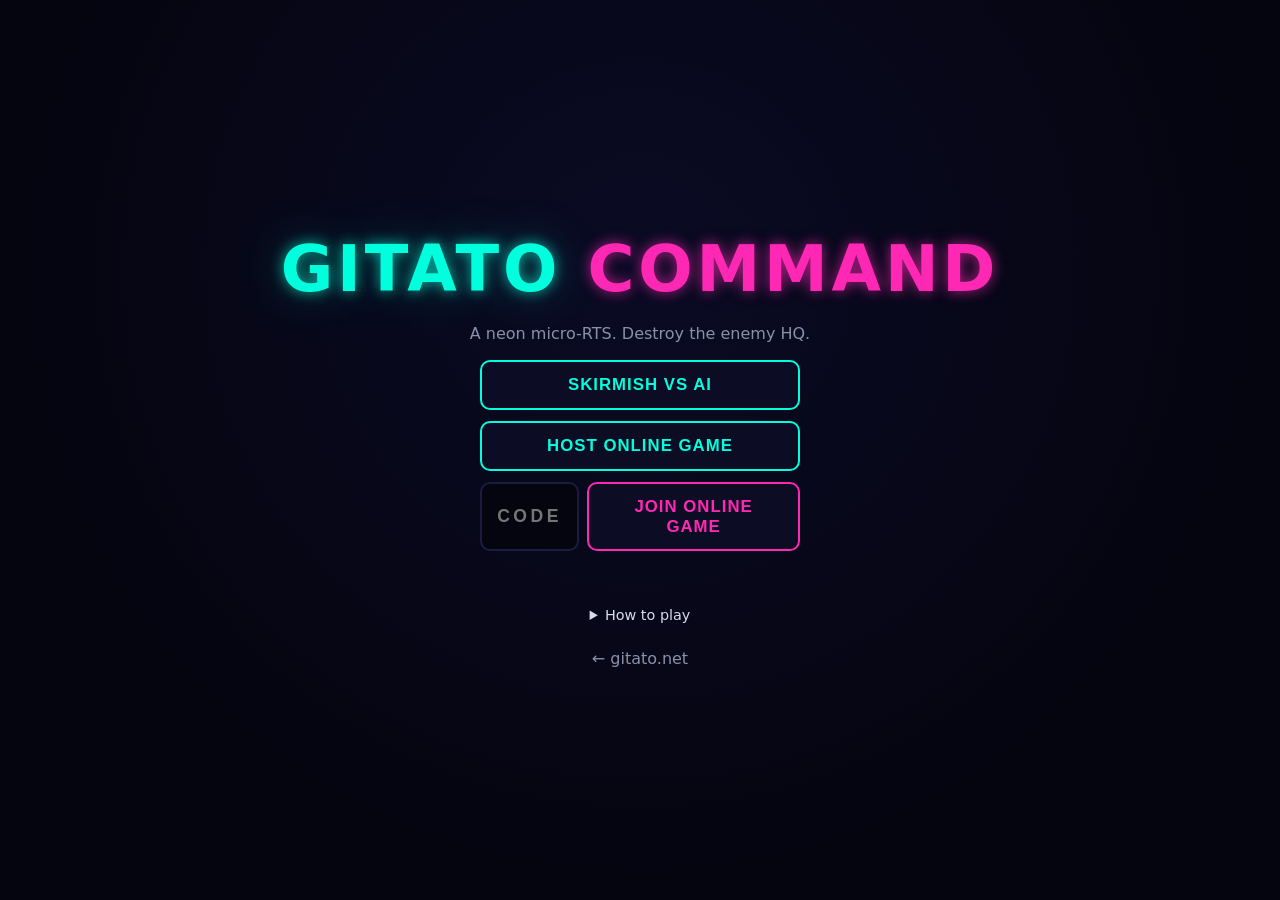
==== rts/index.html @ 339fdcce "Gitato Command: multiplayer neon micro-RTS at /rts/ A complete browser RTS with no build step and no" ====
<!DOCTYPE html>
<html lang="en">
<head>
<meta charset="UTF-8">
<meta name="viewport" content="width=device-width, initial-scale=1.0, maximum-scale=1.0, user-scalable=no">
<title>Gitato Command — Multiplayer RTS</title>
<meta name="description" content="Gitato Command is a free neon micro-RTS you can play in the browser. Harvest crystals, build an army, and destroy the enemy HQ — online against a friend with a room code, or against the AI.">
<meta property="og:type" content="website">
<meta property="og:title" content="Gitato Command — Multiplayer RTS">
<meta property="og:description" content="A neon micro-RTS in the browser. Online 1v1 with a room code, or skirmish vs the AI.">
<meta name="theme-color" content="#050510">
<link rel="icon" href="../icons/icon-192.png">
<link rel="stylesheet" href="./style.css">
</head>
<body>

<canvas id="game"></canvas>

<!-- top bar + command card -->
<div id="hud">
  <div id="topbar">
    <span id="hud-res" title="Crystals">◆ 0</span>
    <span id="hud-sup" title="Units">⬢ 0/60</span>
    <span id="hud-color"></span>
    <span id="hud-room"></span>
    <span class="spacer"></span>
    <button id="btn-amove" class="tbtn" title="Attack-move (A)">⚔</button>
    <button id="btn-mute" class="tbtn" title="Mute (M)">🔊</button>
    <button id="btn-menu" class="tbtn" title="Back to menu">☰</button>
  </div>
  <canvas id="minimap" width="160" height="160"></canvas>
  <div id="cardwrap">
    <div id="sel-info"></div>
    <div id="card"></div>
  </div>
</div>

<div id="toast"></div>

<!-- main menu -->
<div id="menu" class="panel">
  <h1>GITATO<span> COMMAND</span></h1>
  <p class="tag">A neon micro-RTS. Destroy the enemy HQ.</p>
  <div class="btns">
    <button id="btn-skirmish" class="mbtn">Skirmish vs AI</button>
    <button id="btn-host" class="mbtn">Host Online Game</button>
    <div class="joinrow">
      <input id="join-code" maxlength="6" placeholder="CODE" autocomplete="off" spellcheck="false">
      <button id="btn-join" class="mbtn">Join Online Game</button>
    </div>
  </div>
  <p id="menu-msg"></p>
  <details>
    <summary>How to play</summary>
    <ul id="how-list"></ul>
  </details>
  <p class="foot"><a href="../">← gitato.net</a></p>
</div>

<!-- game over -->
<div id="over" class="panel">
  <h1 id="over-title">VICTORY</h1>
  <p id="over-sub"></p>
  <div class="btns">
    <button id="btn-over-menu" class="mbtn">Back to menu</button>
  </div>
</div>

<script src="./vendor/peerjs.min.js"></script>
<script src="./js/const.js"></script>
<script src="./js/util.js"></script>
<script src="./js/map.js"></script>
<script src="./js/sim.js"></script>
<script src="./js/ai.js"></script>
<script src="./js/net.js"></script>
<script src="./js/render.js"></script>
<script src="./js/input.js"></script>
<script src="./js/main.js"></script>
</body>
</html>
---- rts/style.css ----
/* GITATO COMMAND — neon UI matching the gitato.net look */
:root {
  --bg: #050510;
  --cyan: #00ffdc;
  --magenta: #ff28b4;
  --orange: #ff9628;
  --green: #50dc78;
  --text: #d8dcea;
  --dim: #8a90a8;
  --card: #0c0c24;
  --line: #1c1c40;
}
* { margin: 0; padding: 0; box-sizing: border-box; }
html, body { height: 100%; overflow: hidden; }
body {
  background: var(--bg);
  color: var(--text);
  font-family: 'Segoe UI', system-ui, -apple-system, sans-serif;
  -webkit-user-select: none; user-select: none;
  touch-action: none;
}

#game {
  position: fixed; inset: 0;
  width: 100vw; height: 100vh;
  display: block;
  cursor: crosshair;
}
#game.attack-cursor { cursor: cell; }

/* ---------- HUD ---------- */
#hud { display: none; }
#hud.show { display: block; }

#topbar {
  position: fixed; top: 0; left: 0; right: 0;
  display: flex; align-items: center; gap: 1.1rem;
  padding: .45rem .8rem;
  background: rgba(8, 8, 26, .88);
  border-bottom: 1px solid var(--line);
  font-size: .95rem; font-weight: 700; letter-spacing: .04em;
  z-index: 10;
}
#topbar .spacer { flex: 1; }
#hud-res { color: var(--green); }
#hud-sup { color: var(--text); }
#hud-room { color: var(--orange); font-size: .8rem; }
.tbtn {
  background: none; border: 1px solid var(--line); border-radius: 8px;
  color: var(--text); font-size: 1rem; padding: .15rem .55rem; cursor: pointer;
}
.tbtn:hover, .tbtn.active { border-color: var(--cyan); color: var(--cyan); }
#btn-amove.active { border-color: var(--orange); color: var(--orange); }

#minimap {
  position: fixed; left: 10px; bottom: 10px;
  width: 160px; height: 160px;
  border: 1px solid var(--line); border-radius: 6px;
  background: #05050f;
  z-index: 10;
  cursor: pointer;
}

#cardwrap {
  position: fixed; right: 10px; bottom: 10px;
  width: min(330px, 46vw);
  background: rgba(10, 10, 30, .92);
  border: 1px solid var(--line); border-radius: 10px;
  padding: .5rem;
  z-index: 10;
}
#sel-info {
  font-size: .8rem; color: var(--dim);
  min-height: 1.1em; margin-bottom: .35rem;
  letter-spacing: .03em;
}
#card { display: flex; flex-wrap: wrap; gap: .35rem; }
#card:empty + #sel-info { display: none; }
.cbtn {
  background: var(--card);
  border: 1px solid var(--line); border-radius: 8px;
  color: var(--text); font-size: .8rem; font-weight: 700;
  padding: .45rem .55rem; cursor: pointer;
  display: flex; align-items: center; gap: .4rem;
}
.cbtn:hover { border-color: var(--cyan); color: var(--cyan); }
.cbtn .cost { color: var(--green); font-weight: 400; font-size: .75rem; }
.cbtn.wide { flex-basis: 100%; justify-content: center; }

#toast {
  position: fixed; left: 50%; top: 3.2rem; transform: translateX(-50%);
  background: rgba(20, 8, 20, .95);
  border: 1px solid var(--magenta); border-radius: 8px;
  color: var(--magenta);
  padding: .4rem .9rem; font-size: .9rem; font-weight: 700;
  opacity: 0; pointer-events: none;
  transition: opacity .25s;
  z-index: 30;
}
#toast.show { opacity: 1; }

/* ---------- panels (menu / game over) ---------- */
.panel {
  position: fixed; inset: 0;
  display: none;
  flex-direction: column; align-items: center; justify-content: center;
  gap: 1.1rem;
  background: radial-gradient(ellipse at 50% 30%, #0a0a24 0%, var(--bg) 70%);
  text-align: center;
  padding: 1.5rem;
  z-index: 20;
}
.panel.show { display: flex; }
.panel h1 {
  font-size: clamp(2rem, 7vw, 4rem);
  font-weight: 800; letter-spacing: .06em;
  color: var(--cyan);
  text-shadow: 0 0 14px rgba(0, 255, 220, .7), 0 0 50px rgba(0, 255, 220, .3);
}
.panel h1 span { color: var(--magenta); text-shadow: 0 0 14px rgba(255, 40, 180, .7); }
.panel .tag { color: var(--dim); }
.btns { display: flex; flex-direction: column; gap: .7rem; width: min(320px, 86vw); }
.mbtn {
  background: var(--card);
  border: 2px solid var(--cyan); border-radius: 10px;
  color: var(--cyan);
  font-size: 1.05rem; font-weight: 700; letter-spacing: .06em; text-transform: uppercase;
  padding: .8rem 1.2rem; cursor: pointer;
  transition: transform .12s, box-shadow .12s;
}
.mbtn:hover { transform: translateY(-2px); box-shadow: 0 0 24px rgba(0, 255, 220, .4); }
.joinrow { display: flex; gap: .5rem; }
.joinrow .mbtn { flex: 1; border-color: var(--magenta); color: var(--magenta); }
.joinrow .mbtn:hover { box-shadow: 0 0 24px rgba(255, 40, 180, .4); }
#join-code {
  width: 6.2rem;
  background: #05050f;
  border: 2px solid var(--line); border-radius: 10px;
  color: var(--text); font-size: 1.1rem; font-weight: 700;
  text-align: center; text-transform: uppercase; letter-spacing: .2em;
  outline: none;
}
#join-code:focus { border-color: var(--magenta); }
#menu-msg { color: var(--orange); min-height: 1.3em; font-weight: 700; }
.panel details { color: var(--dim); max-width: 560px; font-size: .9rem; }
.panel summary { cursor: pointer; color: var(--text); margin-bottom: .5rem; }
.panel ul { text-align: left; line-height: 1.7; list-style: none; }
.panel li::before { content: '▸ '; color: var(--cyan); }
.foot a { color: var(--dim); text-decoration: none; }
.foot a:hover { color: var(--cyan); }

#over-sub { color: var(--dim); }

@media (max-width: 640px) {
  #minimap { width: 110px; height: 110px; }
  #topbar { font-size: .8rem; gap: .6rem; }
  #cardwrap { width: 58vw; }
}
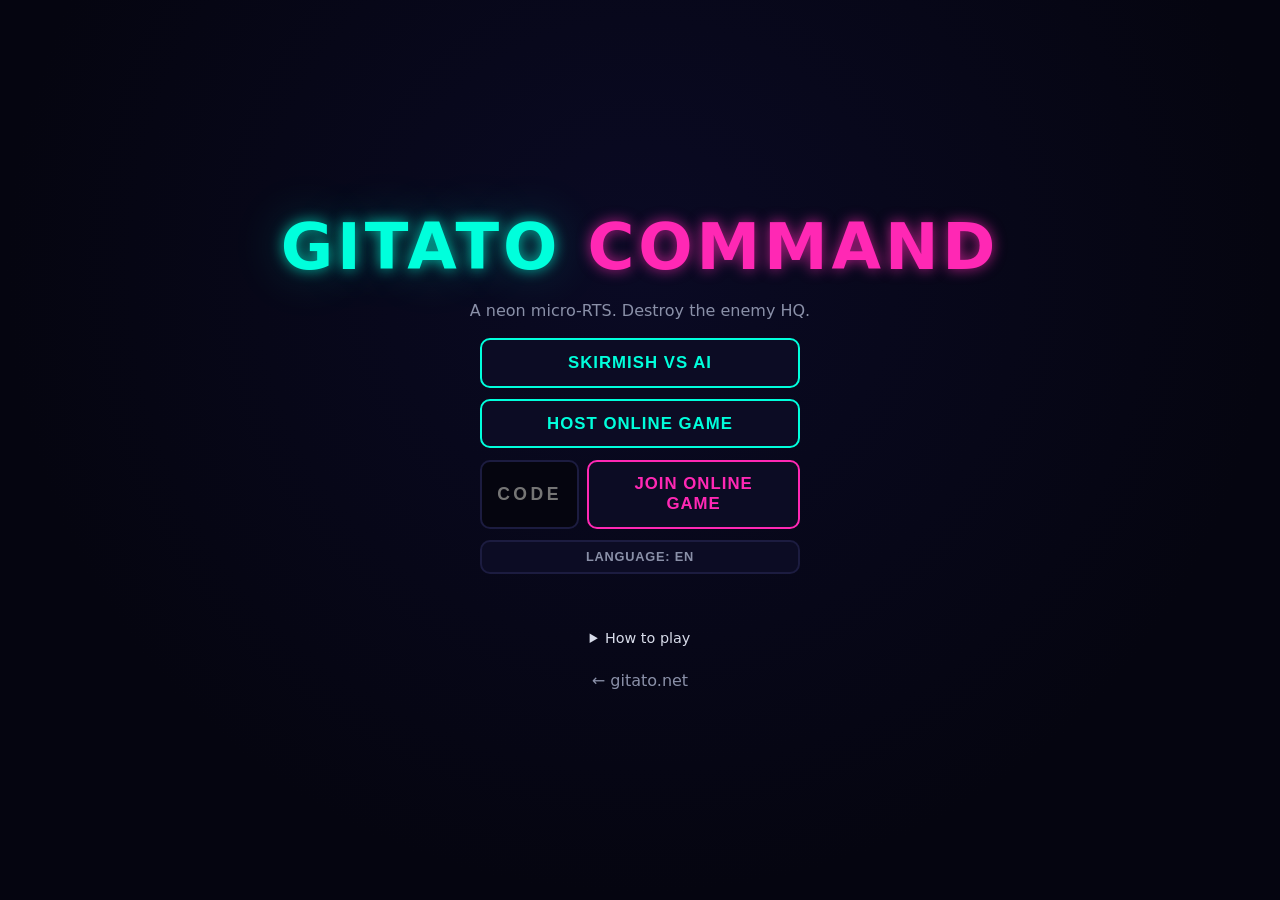
==== commit 09b63060: "RTS: raider unit, veterancy, smarter AI (expansion+harass), balance pass, EN/DA language toggle - Ne" ====
--- a/rts/index.html
+++ b/rts/index.html
@@ -14,6 +14,7 @@
 </head>
 <body>
 
+<canvas id="gl"></canvas>
 <canvas id="game"></canvas>
 
 <!-- top bar + command card -->
@@ -48,6 +49,7 @@
       <input id="join-code" maxlength="6" placeholder="CODE" autocomplete="off" spellcheck="false">
       <button id="btn-join" class="mbtn">Join Online Game</button>
     </div>
+    <button id="btn-lang" class="mbtn lang">Language: EN</button>
   </div>
   <p id="menu-msg"></p>
   <details>
@@ -67,12 +69,14 @@
 </div>
 
 <script src="./vendor/peerjs.min.js"></script>
+<script src="./vendor/three.min.js"></script>
 <script src="./js/const.js"></script>
 <script src="./js/util.js"></script>
 <script src="./js/map.js"></script>
 <script src="./js/sim.js"></script>
 <script src="./js/ai.js"></script>
 <script src="./js/net.js"></script>
+<script src="./js/scene3d.js"></script>
 <script src="./js/render.js"></script>
 <script src="./js/input.js"></script>
 <script src="./js/main.js"></script>
--- a/rts/style.css
+++ b/rts/style.css
@@ -20,11 +20,18 @@
   touch-action: none;
 }
 
+#gl {
+  position: fixed; inset: 0;
+  width: 100vw; height: 100vh;
+  display: block;
+}
 #game {
+  /* transparent overlay above the WebGL canvas; receives all pointer input */
   position: fixed; inset: 0;
   width: 100vw; height: 100vh;
   display: block;
   cursor: crosshair;
+  background: transparent;
 }
 #game.attack-cursor { cursor: cell; }
 
@@ -85,6 +92,10 @@
 }
 .cbtn:hover { border-color: var(--cyan); color: var(--cyan); }
 .cbtn .cost { color: var(--green); font-weight: 400; font-size: .75rem; }
+.cbtn .key {
+  color: var(--dim); font-weight: 400; font-size: .7rem;
+  border: 1px solid var(--line); border-radius: 4px; padding: 0 .25rem;
+}
 .cbtn.wide { flex-basis: 100%; justify-content: center; }
 
 #toast {
@@ -129,6 +140,11 @@
   transition: transform .12s, box-shadow .12s;
 }
 .mbtn:hover { transform: translateY(-2px); box-shadow: 0 0 24px rgba(0, 255, 220, .4); }
+.mbtn.lang {
+  border-color: var(--line); color: var(--dim);
+  font-size: .8rem; padding: .45rem .8rem;
+}
+.mbtn.lang:hover { border-color: var(--cyan); color: var(--cyan); box-shadow: none; }
 .joinrow { display: flex; gap: .5rem; }
 .joinrow .mbtn { flex: 1; border-color: var(--magenta); color: var(--magenta); }
 .joinrow .mbtn:hover { box-shadow: 0 0 24px rgba(255, 40, 180, .4); }
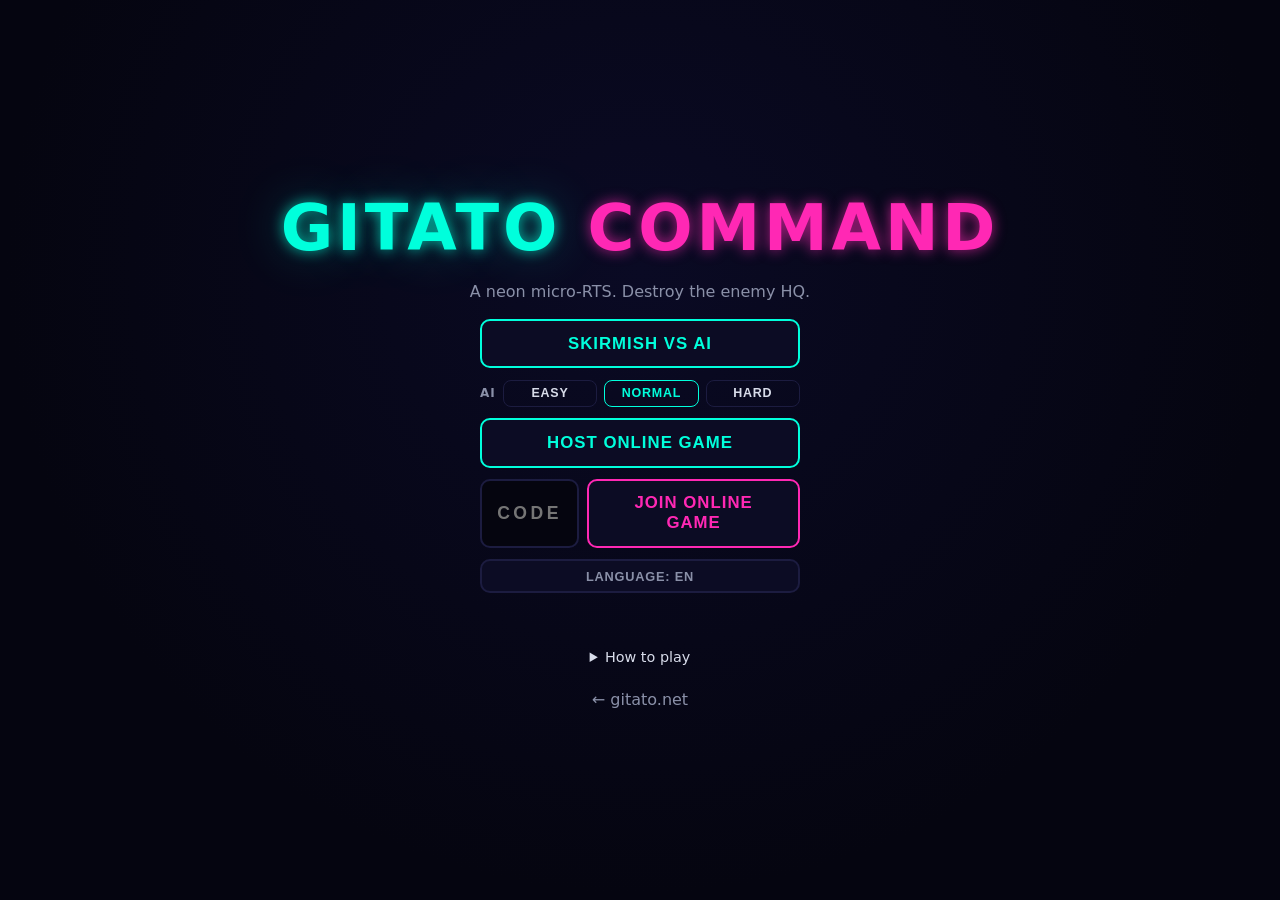
==== commit 74aefe51: "RTS: difficulty levels, building upgrades, auto-workers, pause menu + UI polish - AI difficulty EASY" ====
--- a/rts/index.html
+++ b/rts/index.html
@@ -25,6 +25,7 @@
     <span id="hud-color"></span>
     <span id="hud-room"></span>
     <span class="spacer"></span>
+    <button id="btn-mine" class="tbtn" title="Send idle workers to mine (G)">⛏</button>
     <button id="btn-amove" class="tbtn" title="Attack-move (A)">⚔</button>
     <button id="btn-mute" class="tbtn" title="Mute (M)">🔊</button>
     <button id="btn-menu" class="tbtn" title="Back to menu">☰</button>
@@ -38,12 +39,29 @@
 
 <div id="toast"></div>
 
+<!-- pause (ESC / ☰) -->
+<div id="pause" class="panel">
+  <h1 id="pause-title">PAUSED</h1>
+  <div class="btns">
+    <button id="btn-resume" class="mbtn">Resume</button>
+    <button id="btn-pause-restart" class="mbtn">Restart</button>
+    <button id="btn-pause-quit" class="mbtn">Quit to menu</button>
+  </div>
+  <p id="pause-note" class="tag"></p>
+</div>
+
 <!-- main menu -->
 <div id="menu" class="panel">
   <h1>GITATO<span> COMMAND</span></h1>
   <p class="tag">A neon micro-RTS. Destroy the enemy HQ.</p>
   <div class="btns">
     <button id="btn-skirmish" class="mbtn">Skirmish vs AI</button>
+    <div class="diffrow">
+      <span id="diff-label">AI</span>
+      <button id="btn-diff-easy" class="tbtn">EASY</button>
+      <button id="btn-diff-normal" class="tbtn active">NORMAL</button>
+      <button id="btn-diff-hard" class="tbtn">HARD</button>
+    </div>
     <button id="btn-host" class="mbtn">Host Online Game</button>
     <div class="joinrow">
       <input id="join-code" maxlength="6" placeholder="CODE" autocomplete="off" spellcheck="false">
@@ -56,7 +74,7 @@
     <summary>How to play</summary>
     <ul id="how-list"></ul>
   </details>
-  <p class="foot"><a href="../">← gitato.net</a></p>
+  <p class="foot"><a href="https://gitato.net/">← gitato.net</a></p>
 </div>
 
 <!-- game over -->
--- a/rts/style.css
+++ b/rts/style.css
@@ -58,6 +58,8 @@
 }
 .tbtn:hover, .tbtn.active { border-color: var(--cyan); color: var(--cyan); }
 #btn-amove.active { border-color: var(--orange); color: var(--orange); }
+/* MINE button glows green while idle workers are waiting to be put to work */
+#btn-mine.has-idle { border-color: var(--green, #50dc78); color: var(--green, #50dc78); }
 
 #minimap {
   position: fixed; left: 10px; bottom: 10px;
@@ -82,7 +84,7 @@
   letter-spacing: .03em;
 }
 #card { display: flex; flex-wrap: wrap; gap: .35rem; }
-#card:empty + #sel-info { display: none; }
+#sel-info:has(+ #card:empty) { display: none; } /* #sel-info precedes #card in the DOM */
 .cbtn {
   background: var(--card);
   border: 1px solid var(--line); border-radius: 8px;
@@ -90,8 +92,12 @@
   padding: .45rem .55rem; cursor: pointer;
   display: flex; align-items: center; gap: .4rem;
 }
-.cbtn:hover { border-color: var(--cyan); color: var(--cyan); }
+.cbtn:hover:not(:disabled) { border-color: var(--cyan); color: var(--cyan); }
+.cbtn.active { border-color: var(--green); color: var(--green); }
+.cbtn:disabled { opacity: .55; cursor: default; }
 .cbtn .cost { color: var(--green); font-weight: 400; font-size: .75rem; }
+/* ●A badge in sel-info while selected workers run auto-assist */
+.abadge { color: var(--green); font-weight: 700; }
 .cbtn .key {
   color: var(--dim); font-weight: 400; font-size: .7rem;
   border: 1px solid var(--line); border-radius: 4px; padding: 0 .25rem;
@@ -145,6 +151,15 @@
   font-size: .8rem; padding: .45rem .8rem;
 }
 .mbtn.lang:hover { border-color: var(--cyan); color: var(--cyan); box-shadow: none; }
+/* AI difficulty row under the Skirmish button */
+.diffrow { display: flex; align-items: center; gap: .45rem; }
+.diffrow span {
+  color: var(--dim); font-size: .75rem; font-weight: 700; letter-spacing: .08em;
+}
+.diffrow .tbtn {
+  flex: 1; padding: .35rem .3rem;
+  font-size: .78rem; font-weight: 700; letter-spacing: .06em;
+}
 .joinrow { display: flex; gap: .5rem; }
 .joinrow .mbtn { flex: 1; border-color: var(--magenta); color: var(--magenta); }
 .joinrow .mbtn:hover { box-shadow: 0 0 24px rgba(255, 40, 180, .4); }
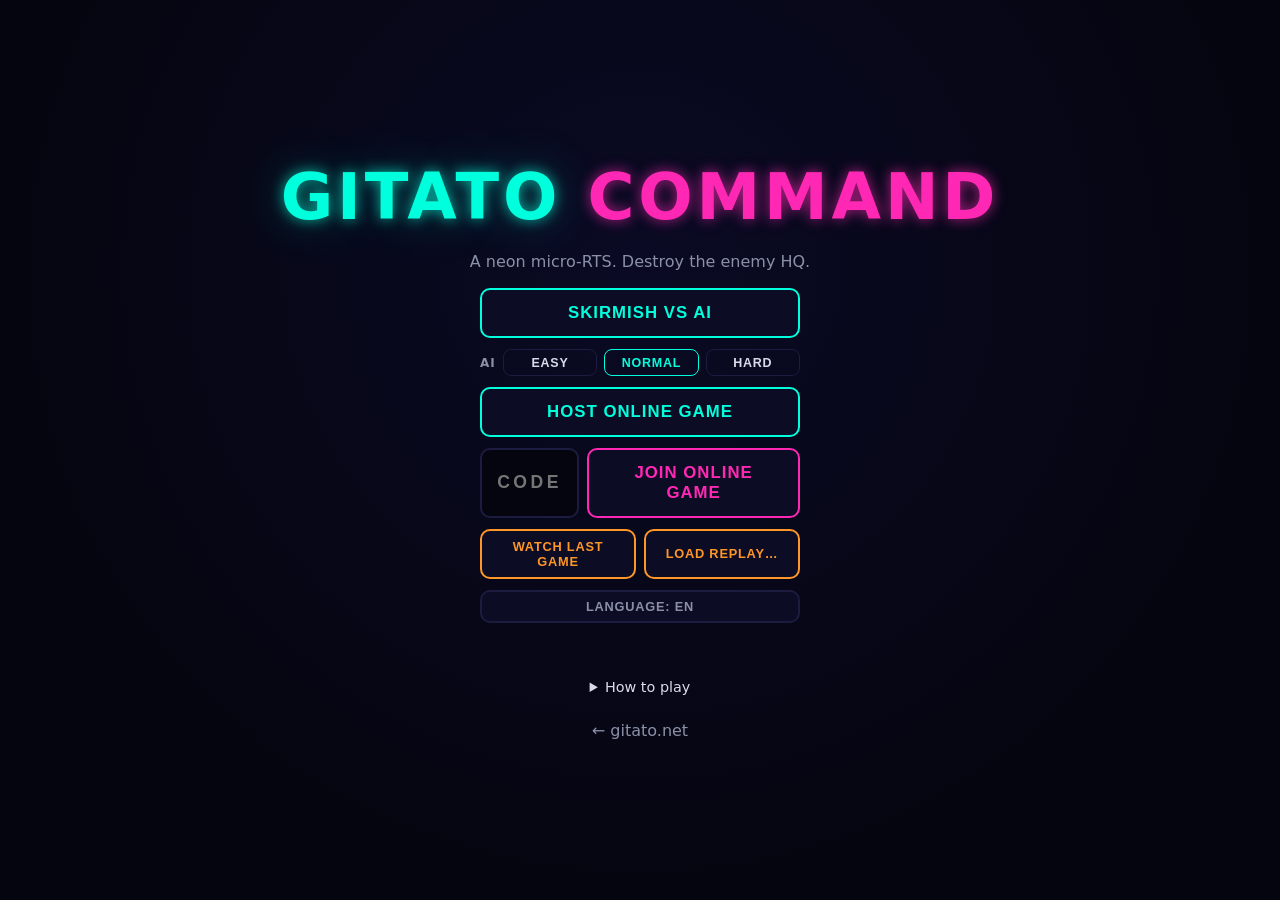
==== commit 374029db: "RTS: replay system — record every game, watch it back Every finished skirmish or hosted game is reco" ====
--- a/rts/index.html
+++ b/rts/index.html
@@ -24,6 +24,12 @@
     <span id="hud-sup" title="Units">⬢ 0/60</span>
     <span id="hud-color"></span>
     <span id="hud-room"></span>
+    <span id="replaybar">
+      <button id="btn-rp-pause" class="tbtn">⏸</button>
+      <button id="btn-rp-1" class="tbtn active">1×</button>
+      <button id="btn-rp-2" class="tbtn">2×</button>
+      <button id="btn-rp-4" class="tbtn">4×</button>
+    </span>
     <span class="spacer"></span>
     <button id="btn-mine" class="tbtn" title="Send idle workers to mine (G)">⛏</button>
     <button id="btn-amove" class="tbtn" title="Attack-move (A)">⚔</button>
@@ -67,8 +73,13 @@
       <input id="join-code" maxlength="6" placeholder="CODE" autocomplete="off" spellcheck="false">
       <button id="btn-join" class="mbtn">Join Online Game</button>
     </div>
+    <div class="replayrow">
+      <button id="btn-replay" class="mbtn">Watch last game</button>
+      <button id="btn-replay-load" class="mbtn">Load replay…</button>
+    </div>
     <button id="btn-lang" class="mbtn lang">Language: EN</button>
   </div>
+  <input type="file" id="replay-file" accept=".json,application/json" hidden>
   <p id="menu-msg"></p>
   <details>
     <summary>How to play</summary>
@@ -82,6 +93,7 @@
   <h1 id="over-title">VICTORY</h1>
   <p id="over-sub"></p>
   <div class="btns">
+    <button id="btn-save-replay" class="mbtn" style="display:none">Save replay</button>
     <button id="btn-over-menu" class="mbtn">Back to menu</button>
   </div>
 </div>
@@ -94,6 +106,7 @@
 <script src="./js/sim.js"></script>
 <script src="./js/ai.js"></script>
 <script src="./js/net.js"></script>
+<script src="./js/replay.js"></script>
 <script src="./js/scene3d.js"></script>
 <script src="./js/render.js"></script>
 <script src="./js/input.js"></script>
--- a/rts/style.css
+++ b/rts/style.css
@@ -98,6 +98,7 @@
 .cbtn .cost { color: var(--green); font-weight: 400; font-size: .75rem; }
 /* ●A badge in sel-info while selected workers run auto-assist */
 .abadge { color: var(--green); font-weight: 700; }
+.qline { color: #c88aff; font-weight: 700; }
 .cbtn .key {
   color: var(--dim); font-weight: 400; font-size: .7rem;
   border: 1px solid var(--line); border-radius: 4px; padding: 0 .25rem;
@@ -160,6 +161,16 @@
   flex: 1; padding: .35rem .3rem;
   font-size: .78rem; font-weight: 700; letter-spacing: .06em;
 }
+/* replay row in the menu: last game + load-from-file */
+.replayrow { display: flex; gap: .5rem; }
+.replayrow .mbtn {
+  flex: 1; border-color: var(--orange); color: var(--orange);
+  font-size: .8rem; padding: .5rem .5rem;
+}
+.replayrow .mbtn:hover { box-shadow: 0 0 24px rgba(255, 150, 40, .35); }
+/* replay controls in the topbar (⏸ / speed), shown only in replay mode */
+#replaybar { display: none; align-items: center; gap: .35rem; }
+#replaybar.show { display: flex; }
 .joinrow { display: flex; gap: .5rem; }
 .joinrow .mbtn { flex: 1; border-color: var(--magenta); color: var(--magenta); }
 .joinrow .mbtn:hover { box-shadow: 0 0 24px rgba(255, 40, 180, .4); }
@@ -184,6 +195,7 @@
 
 @media (max-width: 640px) {
   #minimap { width: 110px; height: 110px; }
-  #topbar { font-size: .8rem; gap: .6rem; }
+  /* wrap so the replaybar can never push ☰ off-screen (touch has no ESC) */
+  #topbar { font-size: .8rem; gap: .6rem; flex-wrap: wrap; row-gap: .25rem; }
   #cardwrap { width: 58vw; }
 }
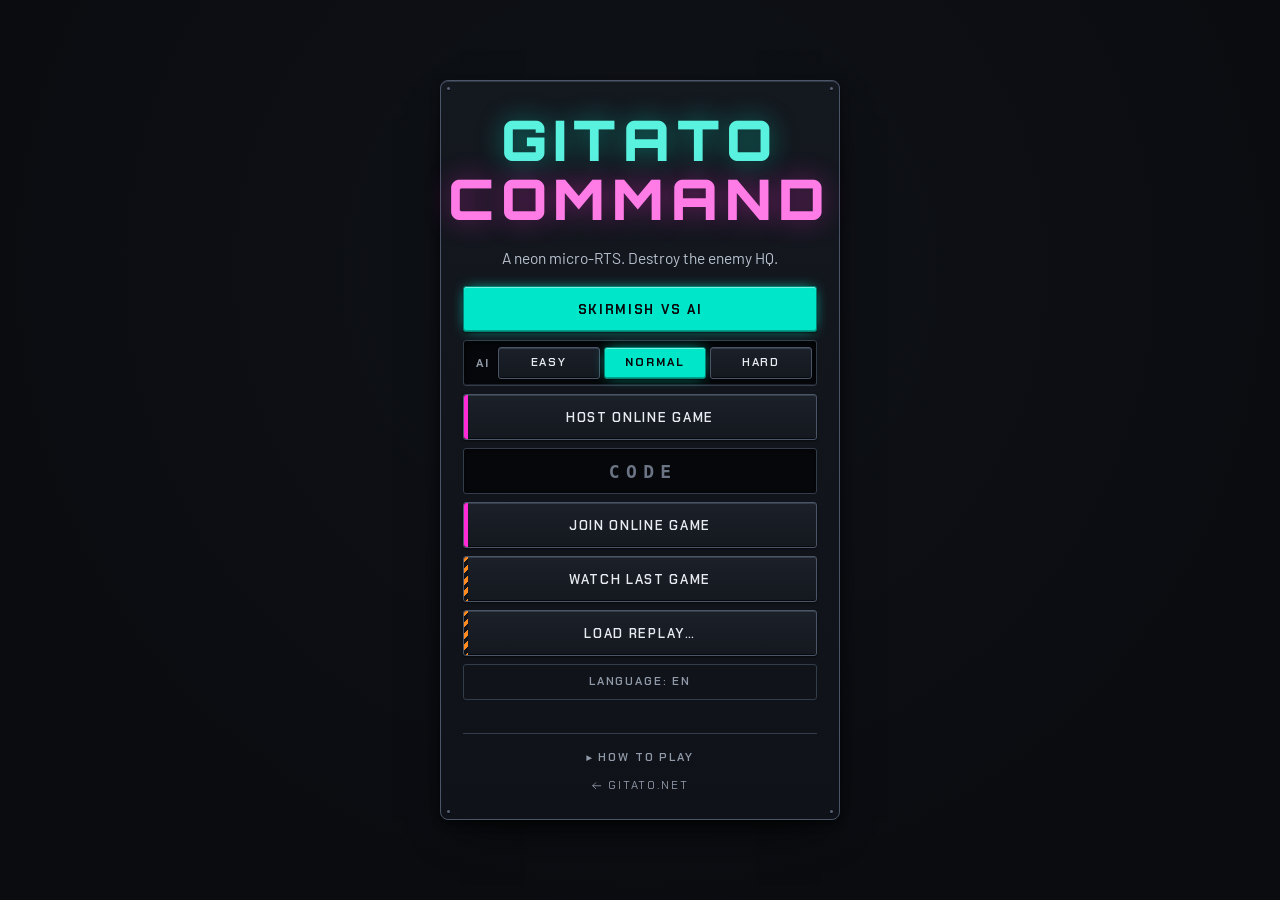
==== commit e4a7bea5: "Graphic overhaul: adopt GITATO Design System v2 Machined-signage visual language across every surfac" ====
--- a/rts/index.html
+++ b/rts/index.html
@@ -8,11 +8,12 @@
 <meta property="og:type" content="website">
 <meta property="og:title" content="Gitato Command — Multiplayer RTS">
 <meta property="og:description" content="A neon micro-RTS in the browser. Online 1v1 with a room code, or skirmish vs the AI.">
-<meta name="theme-color" content="#050510">
+<meta name="theme-color" content="#0A0C10">
 <link rel="icon" href="../icons/icon-192.png">
+<link rel="stylesheet" href="ds.css">
 <link rel="stylesheet" href="./style.css">
 </head>
-<body>
+<body data-gt="rts">
 
 <canvas id="gl"></canvas>
 <canvas id="game"></canvas>
@@ -20,21 +21,23 @@
 <!-- top bar + command card -->
 <div id="hud">
   <div id="topbar">
-    <span id="hud-res" title="Crystals">◆ 0</span>
-    <span id="hud-sup" title="Units">⬢ 0/60</span>
+    <span id="hud-res" class="gt-num" title="Crystals">◆ 0</span>
+    <span id="hud-sup" class="gt-num" title="Units">⬢ 0/60</span>
     <span id="hud-color"></span>
-    <span id="hud-room"></span>
+    <span id="hud-room" class="gt-num"></span>
     <span id="replaybar">
       <button id="btn-rp-pause" class="tbtn">⏸</button>
-      <button id="btn-rp-1" class="tbtn active">1×</button>
-      <button id="btn-rp-2" class="tbtn">2×</button>
-      <button id="btn-rp-4" class="tbtn">4×</button>
+      <button id="btn-rp-1" class="tbtn gt-num active">1×</button>
+      <button id="btn-rp-2" class="tbtn gt-num">2×</button>
+      <button id="btn-rp-4" class="tbtn gt-num">4×</button>
     </span>
     <span class="spacer"></span>
-    <button id="btn-mine" class="tbtn" title="Send idle workers to mine (G)">⛏</button>
-    <button id="btn-amove" class="tbtn" title="Attack-move (A)">⚔</button>
-    <button id="btn-mute" class="tbtn" title="Mute (M)">🔊</button>
-    <button id="btn-menu" class="tbtn" title="Back to menu">☰</button>
+    <span class="tools">
+      <button id="btn-mine" class="tbtn gt-num" title="Send idle workers to mine (G)">⛏</button>
+      <button id="btn-amove" class="tbtn tbtn--icon" title="Attack-move (A)"><svg class="gi" aria-hidden="true" focusable="false"><use href="icons.svg#gi-sword"></use></svg></button>
+      <button id="btn-mute" class="tbtn" title="Mute (M)">🔊</button>
+      <button id="btn-menu" class="tbtn tbtn--icon" title="Back to menu"><svg class="gi" aria-hidden="true" focusable="false"><use href="icons.svg#gi-menu"></use></svg></button>
+    </span>
   </div>
   <canvas id="minimap" width="160" height="160"></canvas>
   <div id="cardwrap">
@@ -43,58 +46,67 @@
   </div>
 </div>
 
-<div id="toast"></div>
+<div id="toast" role="status" aria-live="polite"></div>
 
-<!-- pause (ESC / ☰) -->
+<!-- pause (ESC / menu) -->
 <div id="pause" class="panel">
-  <h1 id="pause-title">PAUSED</h1>
-  <div class="btns">
-    <button id="btn-resume" class="mbtn">Resume</button>
-    <button id="btn-pause-restart" class="mbtn">Restart</button>
-    <button id="btn-pause-quit" class="mbtn">Quit to menu</button>
+  <div class="sheet gt-riveted">
+    <span class="gt-rivet" aria-hidden="true"></span>
+    <h1 id="pause-title" class="sheet-title">PAUSED</h1>
+    <div class="btns">
+      <button id="btn-resume" class="mbtn mbtn--primary">Resume</button>
+      <button id="btn-pause-restart" class="mbtn">Restart</button>
+      <button id="btn-pause-quit" class="mbtn mbtn--quiet">Quit to menu</button>
+    </div>
+    <p id="pause-note" class="tag"></p>
   </div>
-  <p id="pause-note" class="tag"></p>
 </div>
 
 <!-- main menu -->
 <div id="menu" class="panel">
-  <h1>GITATO<span> COMMAND</span></h1>
-  <p class="tag">A neon micro-RTS. Destroy the enemy HQ.</p>
-  <div class="btns">
-    <button id="btn-skirmish" class="mbtn">Skirmish vs AI</button>
-    <div class="diffrow">
-      <span id="diff-label">AI</span>
-      <button id="btn-diff-easy" class="tbtn">EASY</button>
-      <button id="btn-diff-normal" class="tbtn active">NORMAL</button>
-      <button id="btn-diff-hard" class="tbtn">HARD</button>
+  <div class="sheet gt-riveted">
+    <span class="gt-rivet" aria-hidden="true"></span>
+    <h1 class="sheet-logo">GITATO<span> COMMAND</span></h1>
+    <p class="tag">A neon micro-RTS. Destroy the enemy HQ.</p>
+    <div class="btns">
+      <button id="btn-skirmish" class="mbtn mbtn--primary">Skirmish vs AI</button>
+      <div class="diffrow" role="group" aria-labelledby="diff-label">
+        <span id="diff-label">AI</span>
+        <button id="btn-diff-easy" class="tbtn">EASY</button>
+        <button id="btn-diff-normal" class="tbtn active">NORMAL</button>
+        <button id="btn-diff-hard" class="tbtn">HARD</button>
+      </div>
+      <button id="btn-host" class="mbtn mbtn--online">Host Online Game</button>
+      <div class="joinrow">
+        <input id="join-code" class="gt-input gt-num" maxlength="6" placeholder="CODE" autocomplete="off" spellcheck="false">
+        <button id="btn-join" class="mbtn mbtn--online">Join Online Game</button>
+      </div>
+      <div class="replayrow">
+        <button id="btn-replay" class="mbtn mbtn--replay">Watch last game</button>
+        <button id="btn-replay-load" class="mbtn mbtn--replay">Load replay…</button>
+      </div>
+      <button id="btn-lang" class="mbtn lang mbtn--quiet">Language: EN</button>
     </div>
-    <button id="btn-host" class="mbtn">Host Online Game</button>
-    <div class="joinrow">
-      <input id="join-code" maxlength="6" placeholder="CODE" autocomplete="off" spellcheck="false">
-      <button id="btn-join" class="mbtn">Join Online Game</button>
-    </div>
-    <div class="replayrow">
-      <button id="btn-replay" class="mbtn">Watch last game</button>
-      <button id="btn-replay-load" class="mbtn">Load replay…</button>
-    </div>
-    <button id="btn-lang" class="mbtn lang">Language: EN</button>
+    <input type="file" id="replay-file" accept=".json,application/json" hidden>
+    <p id="menu-msg" role="status" aria-live="polite"></p>
+    <details>
+      <summary>How to play</summary>
+      <ul id="how-list"></ul>
+    </details>
+    <p class="foot"><a href="https://gitato.net/"><svg class="gi gi--sm" aria-hidden="true" focusable="false"><use href="icons.svg#gi-arrow-left"></use></svg>gitato.net</a></p>
   </div>
-  <input type="file" id="replay-file" accept=".json,application/json" hidden>
-  <p id="menu-msg"></p>
-  <details>
-    <summary>How to play</summary>
-    <ul id="how-list"></ul>
-  </details>
-  <p class="foot"><a href="https://gitato.net/">← gitato.net</a></p>
 </div>
 
 <!-- game over -->
 <div id="over" class="panel">
-  <h1 id="over-title">VICTORY</h1>
-  <p id="over-sub"></p>
-  <div class="btns">
-    <button id="btn-save-replay" class="mbtn" style="display:none">Save replay</button>
-    <button id="btn-over-menu" class="mbtn">Back to menu</button>
+  <div class="sheet gt-riveted">
+    <span class="gt-rivet" aria-hidden="true"></span>
+    <h1 id="over-title" class="sheet-title">VICTORY</h1>
+    <p id="over-sub"></p>
+    <div class="btns">
+      <button id="btn-save-replay" class="mbtn mbtn--replay" style="display:none">Save replay</button>
+      <button id="btn-over-menu" class="mbtn mbtn--primary">Back to menu</button>
+    </div>
   </div>
 </div>
 
--- a/rts/ds.css
+++ b/rts/ds.css
@@ -0,0 +1,675 @@
+/* ═══════════════════════════════════════════════════════════════════════════
+   GITATO DESIGN SYSTEM v2
+   One file. No build step. Drop it in before a surface's own styles:
+
+       <link rel="stylesheet" href="ds.css">
+
+   WHY v2 EXISTS
+   v1 was a *mirror* of what each site already did — five competing palettes
+   written down as .theme-* scopes. Nobody imported it, so the portfolio drifted:
+   ten separate :root blocks, --line at .16 on one surface and .18 on another,
+   MedieStudio on a stock VSCode blue, the RL tracker on GitHub's palette, and
+   zero :focus-visible anywhere. v2 is prescriptive instead: one substrate, one
+   ink ramp, one set of signals, and per-product themes that turn exactly five
+   knobs.
+
+   THE MODEL — "machined signage"
+   The page is an anodised near-black steel panel. Controls are plates cut and
+   fixed to it. Neon is not a box-shadow smeared under a box; it is an *emissive
+   plate*: a lit face carrying dark stencil text, the way real illuminated
+   signage works.
+
+   That is a design choice with a measurement behind it. White text fails WCAG AA
+   on every one of our signal colours (best case 3.86:1 on violet). Dark text
+   passes on every one (worst case 5.17:1 on violet). Lit-face-with-dark-text is
+   both the more authentic look and the only accessible one.
+
+   THE RULE THAT KEEPS IT HONEST
+   A raw signal colour (--sig-cyan) may fill a plate, draw a rule, or fill a
+   glyph. It may never carry text. Text uses the -ink variant, or --ink-on-lit
+   when it sits on a lit face. Follow that and no text in the system can drop
+   below 4.5:1, whatever surface it lands on.
+   ═══════════════════════════════════════════════════════════════════════════ */
+
+/* ── Fonts ──────────────────────────────────────────────────────────────────
+   Orbitron  logotype only. It is the brand mark and it stays.
+   Chakra Petch  UI, headings, HUD, numerals. Squared and technical, and far
+                 more legible than Orbitron below ~20px.
+   Barlow  body copy. Rajdhani (v1's choice) is a condensed face; it is fine for
+           a HUD and genuinely hard work for a paragraph.
+   Loaded from Google Fonts, matching how beatsurfer already does it — that was
+   the one surface where the brand typography actually reached the screen.
+   ─────────────────────────────────────────────────────────────────────────── */
+@import url("https://fonts.googleapis.com/css2?family=Orbitron:wght@700;800;900&family=Chakra+Petch:wght@500;600;700&family=Barlow:wght@400;500;600;700&display=swap");
+
+:root {
+  /* ═══ SUBSTRATE ══════════════════════════════════════════════════════════
+     Cool steel. Hue ~250, chroma under .02 — neutral enough that any signal
+     colour reads as light on it rather than as a second hue competing with it. */
+  --gt-void:  #06070A;   /* behind gameplay canvas, letterboxing            */
+  --gt-sub-0: #0A0C10;   /* page background                                 */
+  --gt-sub-1: #0F1218;   /* section bands, sunken wells                     */
+
+  --gt-pl-1:  #14181F;   /* panel / card face                               */
+  --gt-pl-2:  #1B2029;   /* control fill, raised plate                      */
+  --gt-pl-3:  #232A35;   /* hover fill  ← worst-case background for contrast */
+  --gt-pl-4:  #2C3441;   /* active / pressed fill                           */
+
+  /* ═══ EDGES ══════════════════════════════════════════════════════════════
+     Opaque, not rgba. v1's translucent hairlines drifted between surfaces and
+     changed value depending on what happened to be underneath them. */
+  --gt-edge-hair:  #333C4B;   /* 1.76:1 on sub-0 — quiet divider            */
+  --gt-edge-bezel: #4A5568;   /* 2.60:1 — a plate's outer edge              */
+  --gt-edge-lip:   #59647A;   /* 3.29:1 — top-lit machined edge             */
+  --gt-lip:  rgba(146, 164, 196, .22);  /* 1px inset highlight, top          */
+  --gt-occl: rgba(0, 0, 0, .62);        /* 1px inset shadow, bottom          */
+
+  /* ═══ INK ════════════════════════════════════════════════════════════════
+     Measured against --gt-pl-3, the lightest surface any text can land on, so
+     these are worst-case numbers, not best-case ones. */
+  --gt-ink-1: #E8ECF2;   /* primary          12.18:1 on pl-3  AAA           */
+  --gt-ink-2: #B9C2CF;   /* body             7.84:1  on pl-3  AAA           */
+  --gt-ink-3: #909AA9;   /* meta, captions   5.08:1  on pl-3  AA            */
+  --gt-ink-4: #6B7484;   /* NEVER TEXT       3.06:1 — dividers, inert glyphs */
+  --gt-ink-on-lit: #07090C;  /* the only colour allowed on a lit face       */
+
+  /* ═══ SIGNALS ════════════════════════════════════════════════════════════
+     Three roles each:
+       --x       raw emissive fill. Plates, rules, glyph fills. NEVER text.
+       --x-ink   the text-safe variant. The only one you may set on color:.
+       --x-dk    the plate's own bezel — a darkened rim so a lit plate reads as
+                 an object rather than a coloured rectangle. */
+  --gt-cyan:    #19E0FF;  --gt-cyan-ink:    #5FEBFF;  --gt-cyan-dk:    #0A7E93;
+  --gt-teal:    #00E6C8;  --gt-teal-ink:    #58F2DF;  --gt-teal-dk:    #058274;
+  --gt-violet:  #7C6CFF;  --gt-violet-ink:  #A99BFF;  --gt-violet-dk:  #443A99;
+  --gt-plum:    #B44DFF;  --gt-plum-ink:    #CE8CFF;  --gt-plum-dk:    #662A94;
+  --gt-magenta: #FF2BD6;  --gt-magenta-ink: #FF7BE6;  --gt-magenta-dk: #93187B;
+  --gt-red:     #FF2B4E;  --gt-red-ink:     #FF8494;  --gt-red-dk:     #931A2E;
+  --gt-amber:   #FF8A1F;  --gt-amber-ink:   #FFA95C;  --gt-amber-dk:   #944D0F;
+  --gt-yellow:  #FFC53D;  --gt-yellow-ink:  #FFD470;  --gt-yellow-dk:  #8F6C18;
+  --gt-green:   #35E08A;  --gt-green-ink:   #6FEEAE;  --gt-green-dk:   #197F4C;
+  --gt-gold:    #F5C451;  --gt-gold-ink:    #F5C451;  --gt-gold-dk:    #8A6D26;
+  --gt-sky:     #5BD0F0;  --gt-sky-ink:     #8FE0F6;  --gt-sky-dk:     #1E6F87;
+  --gt-pink:    #FF7BB0;  --gt-pink-ink:    #FFA6C9;  --gt-pink-dk:    #A32E5F;
+
+  /* ═══ SEMANTIC STATE ═════════════════════════════════════════════════════
+     Product-independent. A surface retints --gt-sig, never these. */
+  --gt-danger:  var(--gt-red);     --gt-danger-ink:  var(--gt-red-ink);
+  --gt-warn:    var(--gt-amber);   --gt-warn-ink:    var(--gt-amber-ink);
+  --gt-caution: var(--gt-yellow);  --gt-caution-ink: var(--gt-yellow-ink);
+  --gt-ok:      var(--gt-green);   --gt-ok-ink:      var(--gt-green-ink);
+  --gt-info:    var(--gt-cyan);    --gt-info-ink:    var(--gt-cyan-ink);
+  --gt-inert:   var(--gt-edge-bezel); --gt-inert-ink: var(--gt-ink-3);
+
+  /* ═══ PRODUCT SIGNAL ═════════════════════════════════════════════════════
+     The five knobs a theme turns. Everything else is shared. */
+  --gt-sig:     var(--gt-cyan);
+  --gt-sig-ink: var(--gt-cyan-ink);
+  --gt-sig-dk:  var(--gt-cyan-dk);
+  --gt-sig-2:     var(--gt-magenta);
+  --gt-sig-2-ink: var(--gt-magenta-ink);
+
+  /* ═══ TYPOGRAPHY ═════════════════════════════════════════════════════════ */
+  --gt-font-logo: "Orbitron", "Chakra Petch", system-ui, sans-serif;
+  --gt-font-ui:   "Chakra Petch", "Segoe UI", system-ui, sans-serif;
+  --gt-font-body: "Barlow", "Segoe UI", system-ui, sans-serif;
+  --gt-font-mono: ui-monospace, "JetBrains Mono", Consolas, monospace;
+
+  /* Modular scale, ratio 1.2, fluid between 375px and 1440px viewports.
+     v1 had 30+ ad-hoc px values on beatsurfer alone and no scale at all. */
+  --gt-t-xs:   clamp(10.5px, 0.18vw + 9.8px,  11.5px);
+  --gt-t-sm:   clamp(12px,   0.22vw + 11.2px, 13px);
+  --gt-t-base: clamp(14px,   0.28vw + 13px,   15.5px);
+  --gt-t-md:   clamp(16px,   0.38vw + 14.6px, 18px);
+  --gt-t-lg:   clamp(19px,   0.66vw + 16.5px, 23px);
+  --gt-t-xl:   clamp(23px,   1.15vw + 18.7px, 30px);
+  --gt-t-2xl:  clamp(28px,   2.10vw + 20.1px, 40px);
+  --gt-t-3xl:  clamp(34px,   3.60vw + 20.5px, 56px);
+  --gt-t-4xl:  clamp(42px,   6.40vw + 18.0px, 84px);
+  --gt-t-hero: clamp(52px,  10.00vw + 14.5px, 118px);
+
+  /* Tracking in em so it scales with size. v1 set it in px on the game, which
+     meant the same 3px gap on a 12px label and a 180px rank letter.
+
+     The curve falls MONOTONICALLY as size rises. Small caps need air to stay
+     legible; large type does not, and generous tracking on display sizes is
+     precisely what made the old heroes look amateurish — .16em on a 108px
+     headline is 17px of gap between every pair of letters. The logotype is the
+     one exception: wide tracking is the brand signature, so it keeps more. */
+  --gt-track-tag:   .30em;   /* 11px micro-caps, taglines   */
+  --gt-track-label: .16em;   /* 11-12px labels              */
+  --gt-track-btn:   .13em;   /* 13px buttons                */
+  --gt-track-logo:  .12em;   /* logotype — brand signature  */
+  --gt-track-head:  .08em;   /* 19-30px headings            */
+  --gt-track-hero:  .05em;   /* 52-118px display            */
+
+  --gt-lh-tight: 1.05;
+  --gt-lh-head:  1.2;
+  --gt-lh-body:  1.62;
+
+  /* ═══ SPACE ══════════════════════════════════════════════════════════════ */
+  --gt-s-1: 4px;   --gt-s-2: 8px;   --gt-s-3: 12px;  --gt-s-4: 16px;
+  --gt-s-5: 22px;  --gt-s-6: 30px;  --gt-s-7: 42px;  --gt-s-8: 60px;
+  --gt-s-9: 84px;
+
+  /* ═══ RADIUS ═════════════════════════════════════════════════════════════
+     Deliberately tight. Machined plates have small radii; the portfolio had 13
+     different values on Hector alone. Inner radius = outer minus padding, so
+     nested corners stay concentric. */
+  --gt-r-1: 2px;   /* chips, tags, inner elements       */
+  --gt-r-2: 3px;   /* buttons, inputs                   */
+  --gt-r-3: 5px;   /* panels, cards                     */
+  --gt-r-4: 8px;   /* modals, large containers          */
+  --gt-r-cut: 9px; /* corner-cut size on emissive plates */
+  --gt-r-pill: 999px;
+
+  /* ═══ ELEVATION ══════════════════════════════════════════════════════════
+     Layered, and lit from above. v1 used `0 0 Npx <one colour>` 20+ times, which
+     is why panels read as stickers on a flat backdrop instead of objects in a
+     space. Each level here is: top lip + bottom occlusion + contact + ambient.
+
+     IMPORTANT — measured, not assumed: on a near-black substrate a drop shadow
+     does almost nothing. Rendered side by side, e-0 through e-4 as shadows alone
+     were indistinguishable. On dark UI, elevation is carried by SURFACE LIGHTNESS
+     and the top lip; the shadow only sells the contact edge. Use the .gt-elev-*
+     utilities below, which raise the fill as well — the shadow tokens on their
+     own are not enough and should be treated as one ingredient, not the recipe. */
+  --gt-e-0: inset 0 1px 0 var(--gt-lip),
+            inset 0 -1px 0 var(--gt-occl);
+  --gt-e-1: inset 0 1px 0 var(--gt-lip),
+            inset 0 -1px 0 var(--gt-occl),
+            0 1px 2px rgba(0, 0, 0, .55);
+  --gt-e-2: inset 0 1px 0 var(--gt-lip),
+            0 2px 4px rgba(0, 0, 0, .5),
+            0 8px 20px -10px rgba(0, 0, 0, .85);
+  --gt-e-3: inset 0 1px 0 var(--gt-lip),
+            0 4px 8px rgba(0, 0, 0, .45),
+            0 18px 44px -18px rgba(0, 0, 0, .9);
+  --gt-e-4: inset 0 1px 0 var(--gt-lip),
+            0 8px 16px rgba(0, 0, 0, .45),
+            0 34px 80px -28px rgba(0, 0, 0, .95);
+
+  /* Bloom is declared below, NOT here — see the note under the theme block. */
+
+  /* ═══ HAZARD & TEXTURE ═══════════════════════════════════════════════════ */
+  --gt-hz-pitch: 18px;
+  --gt-hz-caution: repeating-linear-gradient(135deg,
+      var(--gt-yellow) 0 calc(var(--gt-hz-pitch) / 2),
+      #101319 calc(var(--gt-hz-pitch) / 2) var(--gt-hz-pitch));
+  --gt-hz-danger: repeating-linear-gradient(135deg,
+      var(--gt-red) 0 calc(var(--gt-hz-pitch) / 2),
+      #101319 calc(var(--gt-hz-pitch) / 2) var(--gt-hz-pitch));
+  --gt-hz-inert: repeating-linear-gradient(135deg,
+      var(--gt-edge-hair) 0 calc(var(--gt-hz-pitch) / 2),
+      transparent calc(var(--gt-hz-pitch) / 2) var(--gt-hz-pitch));
+
+  /* ═══ PATTERN CHANNEL ════════════════════════════════════════════════════
+     For charts, meters and team colours, i.e. anywhere several series sit side
+     by side and colour alone has to tell them apart.
+
+     Measured: order the signal colours so each new series is as far from the
+     others in luminance as possible, and the smallest gap between them is
+       2 series  ΔL 0.385   colour alone is plenty
+       3 series  ΔL 0.173   colour alone is enough
+       4 series  ΔL 0.048   NOT ENOUGH
+     From four series up, a second channel is REQUIRED, not encouraged. Below
+     ΔL 0.05 the pair is indistinguishable to a deuteranope — which is exactly
+     the state the RL tracker shipped in: #58A6FF blue against #F0883E orange
+     on 4px-tall meters, the single worst pairing for red-green colour blindness. */
+  --gt-pat-hatch-a: repeating-linear-gradient(45deg,
+      rgba(255,255,255,.30) 0 2px, transparent 2px 5px);
+  --gt-pat-hatch-b: repeating-linear-gradient(-45deg,
+      rgba(255,255,255,.30) 0 2px, transparent 2px 5px);
+  --gt-pat-dot: radial-gradient(rgba(255,255,255,.34) .9px, transparent .9px) 0 0 / 4px 4px;
+  --gt-pat-grid: repeating-linear-gradient(0deg,
+      rgba(255,255,255,.22) 0 1px, transparent 1px 4px);
+
+  /* Film grain, baked to a data URI so it costs one decode and then tiles.
+     It MUST be composited with a blend mode — painted straight on it just lays
+     flat grey over the page and destroys the black. Measured, not guessed. */
+  --gt-grain: url("data:image/svg+xml;utf8,<svg xmlns='http://www.w3.org/2000/svg' width='140' height='140'><filter id='n'><feTurbulence type='fractalNoise' baseFrequency='0.8' numOctaves='3' stitchTiles='stitch'/><feColorMatrix type='saturate' values='0'/></filter><rect width='140' height='140' filter='url(%23n)' opacity='0.5'/></svg>");
+  --gt-grain-opacity: .10;
+  --gt-vignette: radial-gradient(125% 95% at 50% 30%, transparent 46%, rgba(2, 3, 8, .55) 100%);
+
+  /* ═══ MOTION ═════════════════════════════════════════════════════════════
+     Real curves. v1 used bare `ease` everywhere with nine ad-hoc durations. */
+  --gt-ease-out:   cubic-bezier(.22, .68, .32, 1);      /* things arriving   */
+  --gt-ease-in:    cubic-bezier(.55, .06, .68, .19);    /* things leaving    */
+  --gt-ease-snap:  cubic-bezier(.2, .9, .28, 1.06);     /* press feedback    */
+  --gt-ease-soft:  cubic-bezier(.4, 0, .2, 1);          /* size/colour       */
+  --gt-d-1: 90ms;    /* press, tint                     */
+  --gt-d-2: 150ms;   /* hover                           */
+  --gt-d-3: 240ms;   /* card lift, panel reveal         */
+  --gt-d-4: 380ms;   /* screen transitions              */
+
+  /* ═══ FOCUS ══════════════════════════════════════════════════════════════
+     Two-tone so it stays visible on a dark plate AND on a lit one. There are
+     currently zero :focus-visible rules in the entire portfolio; this is the
+     single biggest accessibility gap v2 closes. */
+  --gt-focus-ink: #FFFFFF;
+  --gt-focus-gap: var(--gt-sub-0);
+  --gt-focus-ring: 0 0 0 2px var(--gt-focus-gap), 0 0 0 4px var(--gt-focus-ink);
+
+  /* ═══ LAYOUT ═════════════════════════════════════════════════════════════ */
+  --gt-wrap:      1120px;
+  --gt-wrap-text: 68ch;
+  --gt-wrap-narrow: 620px;
+}
+
+/* ═══════════════════════════════════════════════════════════════════════════
+   PRODUCT THEMES
+   Five knobs. Substrate, ink, edges, radii, motion and type are untouched —
+   that shared floor is what stops addson and the RL tracker from reading as
+   other people's software.
+   ═══════════════════════════════════════════════════════════════════════════ */
+
+.gt-hub, [data-gt="hub"] {
+  --gt-sig: var(--gt-violet); --gt-sig-ink: var(--gt-violet-ink); --gt-sig-dk: var(--gt-violet-dk);
+  --gt-sig-2: var(--gt-red);  --gt-sig-2-ink: var(--gt-red-ink);
+}
+.gt-game, [data-gt="game"] {
+  --gt-sig: var(--gt-cyan);   --gt-sig-ink: var(--gt-cyan-ink);   --gt-sig-dk: var(--gt-cyan-dk);
+  --gt-sig-2: var(--gt-magenta); --gt-sig-2-ink: var(--gt-magenta-ink);
+}
+.gt-rts, [data-gt="rts"] {
+  --gt-sig: var(--gt-teal);   --gt-sig-ink: var(--gt-teal-ink);   --gt-sig-dk: var(--gt-teal-dk);
+  --gt-sig-2: var(--gt-magenta); --gt-sig-2-ink: var(--gt-magenta-ink);
+}
+.gt-beatsurfer, [data-gt="beatsurfer"] {
+  --gt-sig: var(--gt-magenta); --gt-sig-ink: var(--gt-magenta-ink); --gt-sig-dk: var(--gt-magenta-dk);
+  --gt-sig-2: var(--gt-cyan);  --gt-sig-2-ink: var(--gt-cyan-ink);
+}
+.gt-frequencypilot, [data-gt="frequencypilot"] {
+  --gt-sig: var(--gt-teal);   --gt-sig-ink: var(--gt-teal-ink);   --gt-sig-dk: var(--gt-teal-dk);
+  --gt-sig-2: var(--gt-magenta); --gt-sig-2-ink: var(--gt-magenta-ink);
+}
+/* AddSon is for kids. It keeps the shared substrate so it belongs to the family,
+   but softens: warmer signal, larger radii, no hazard motifs. */
+.gt-addson, [data-gt="addson"] {
+  --gt-sig: var(--gt-sky);    --gt-sig-ink: var(--gt-sky-ink);    --gt-sig-dk: var(--gt-sky-dk);
+  --gt-sig-2: var(--gt-green); --gt-sig-2-ink: var(--gt-green-ink);
+  --gt-r-2: 10px; --gt-r-3: 16px; --gt-r-4: 22px; --gt-r-cut: 0px;
+  --gt-track-btn: .08em; --gt-track-label: .10em;
+}
+.gt-mediestudio, [data-gt="mediestudio"] {
+  --gt-sig: var(--gt-cyan);   --gt-sig-ink: var(--gt-cyan-ink);   --gt-sig-dk: var(--gt-cyan-dk);
+  --gt-sig-2: var(--gt-amber); --gt-sig-2-ink: var(--gt-amber-ink);
+  --gt-r-cut: 0px;            /* a production tool does not need cut corners */
+}
+.gt-sprunkiverse, [data-gt="sprunkiverse"] {
+  --gt-sig: var(--gt-plum);   --gt-sig-ink: var(--gt-plum-ink);   --gt-sig-dk: var(--gt-plum-dk);
+  --gt-sig-2: var(--gt-gold); --gt-sig-2-ink: var(--gt-gold-ink);
+}
+.gt-hector, [data-gt="hector"] {
+  --gt-sig: var(--gt-gold);   --gt-sig-ink: var(--gt-gold-ink);   --gt-sig-dk: var(--gt-gold-dk);
+  --gt-sig-2: var(--gt-cyan); --gt-sig-2-ink: var(--gt-cyan-ink);
+}
+.gt-rltracker, [data-gt="rltracker"] {
+  --gt-sig: var(--gt-cyan);   --gt-sig-ink: var(--gt-cyan-ink);   --gt-sig-dk: var(--gt-cyan-dk);
+  --gt-sig-2: var(--gt-amber); --gt-sig-2-ink: var(--gt-amber-ink);
+  --gt-r-cut: 0px;
+}
+
+/* ═══════════════════════════════════════════════════════════════════════════
+   BLOOM — and why it is declared here rather than in :root with everything else.
+
+   A custom property whose value contains var() is substituted at the point it is
+   DECLARED, not the point it is used. Descendants then inherit the already-
+   resolved string. So this, the obvious way to write it, is broken:
+
+       :root            { --gt-sig: cyan;   --gt-bloom: 0 0 22px var(--gt-sig); }
+       [data-gt="hub"]  { --gt-sig: violet; }
+
+   --gt-bloom computes to "0 0 22px cyan" on :root and every descendant inherits
+   that cyan, no matter what --gt-sig says further down. The first draft of this
+   file did exactly that, and every glow on every surface came out cyan — a
+   violet hub with cyan light. Measured in Chrome: rgb(25,224,255) everywhere.
+
+   The fix is to re-declare bloom on the same elements that re-declare the
+   signal, so the substitution happens with the right value in scope.
+   ═══════════════════════════════════════════════════════════════════════════ */
+:root,
+[data-gt],
+[class*="gt-"],
+[style*="--gt-sig"] {
+  --gt-bloom-sm: 0 0 14px -4px var(--gt-sig);
+  --gt-bloom:    0 0 22px -4px var(--gt-sig), 0 0 52px -18px var(--gt-sig);
+  --gt-bloom-lg: 0 0 30px -4px var(--gt-sig), 0 0 90px -22px var(--gt-sig);
+}
+
+/* ═══════════════════════════════════════════════════════════════════════════
+   COMPONENTS — opt-in classes. Nothing here restyles bare elements, so dropping
+   ds.css into an existing page changes nothing until you ask it to.
+   ═══════════════════════════════════════════════════════════════════════════ */
+
+/* ── Focus. One rule, everything that can take it. ────────────────────────── */
+.gt-focusable:focus-visible,
+.gt-btn:focus-visible,
+.gt-plate:focus-visible,
+.gt-card:focus-visible,
+.gt-chip:focus-visible,
+.gt-input:focus-visible {
+  outline: none;
+  box-shadow: var(--gt-focus-ring);
+}
+/* On a lit face the ring inverts so it never disappears into the fill. */
+.gt-plate:focus-visible { --gt-focus-ink: #07090C; --gt-focus-gap: #FFFFFF; }
+
+/* Both plate classes get used on <a> as often as on <button>, and an anchor
+   arrives with an underline and the UA link colour. Reset both here rather than
+   making every surface remember to. */
+.gt-plate, .gt-btn { text-decoration: none; -webkit-tap-highlight-color: transparent; }
+
+/* ── Emissive plate: the primary action. ──────────────────────────────────── */
+.gt-plate {
+  position: relative;
+  display: inline-flex; align-items: center; justify-content: center;
+  gap: var(--gt-s-2);
+  padding: 12px 22px;
+  border: 0; cursor: pointer;
+  font-family: var(--gt-font-ui);
+  font-size: var(--gt-t-sm); font-weight: 700;
+  letter-spacing: var(--gt-track-btn); text-transform: uppercase;
+  color: var(--gt-ink-on-lit);
+  background: var(--gt-sig);
+  border-radius: var(--gt-r-2);
+  clip-path: polygon(var(--gt-r-cut) 0, 100% 0,
+                     100% calc(100% - var(--gt-r-cut)),
+                     calc(100% - var(--gt-r-cut)) 100%,
+                     0 100%, 0 var(--gt-r-cut));
+  box-shadow:
+    inset 0 1px 0 rgba(255, 255, 255, .45),
+    inset 0 -1px 0 rgba(0, 0, 0, .30),
+    0 0 0 1px var(--gt-sig-dk),
+    0 1px 2px rgba(0, 0, 0, .7),
+    var(--gt-bloom-sm);
+  transition: filter var(--gt-d-2) var(--gt-ease-out),
+              transform var(--gt-d-1) var(--gt-ease-snap);
+}
+.gt-plate:hover  { filter: brightness(1.13) saturate(1.04); transform: translateY(-1px); }
+.gt-plate:active { filter: brightness(.94); transform: translateY(1px); }
+.gt-plate[disabled], .gt-plate[aria-disabled="true"] {
+  background: var(--gt-pl-3); color: var(--gt-ink-3);
+  box-shadow: var(--gt-e-0); cursor: not-allowed; filter: none; transform: none;
+}
+
+/* ── Machined plate: the quiet default. ───────────────────────────────────── */
+.gt-btn {
+  position: relative;
+  display: inline-flex; align-items: center; justify-content: center;
+  gap: var(--gt-s-2);
+  padding: 12px 20px;
+  cursor: pointer;
+  font-family: var(--gt-font-ui);
+  font-size: var(--gt-t-sm); font-weight: 600;
+  letter-spacing: var(--gt-track-btn); text-transform: uppercase;
+  color: var(--gt-ink-1);
+  background: linear-gradient(180deg, var(--gt-pl-2), var(--gt-pl-1));
+  border: 1px solid var(--gt-edge-bezel);
+  border-radius: var(--gt-r-2);
+  box-shadow: var(--gt-e-1);
+  transition: background var(--gt-d-2) var(--gt-ease-soft),
+              border-color var(--gt-d-2) var(--gt-ease-soft),
+              box-shadow var(--gt-d-2) var(--gt-ease-soft),
+              transform var(--gt-d-1) var(--gt-ease-snap);
+}
+.gt-btn:hover {
+  background: linear-gradient(180deg, var(--gt-pl-3), var(--gt-pl-2));
+  border-color: var(--gt-sig);
+  box-shadow: var(--gt-e-1), var(--gt-bloom-sm);
+}
+.gt-btn:active { transform: translateY(1px); background: var(--gt-pl-4); }
+.gt-btn[disabled] { opacity: .45; cursor: not-allowed; transform: none; }
+/* Left edge bar — a second, non-colour channel for "this one is active". */
+.gt-btn--marked::before {
+  content: ""; position: absolute; left: 0; top: 0; bottom: 0; width: 3px;
+  background: var(--gt-sig); opacity: .85;
+  border-radius: var(--gt-r-2) 0 0 var(--gt-r-2);
+}
+.gt-btn--ghost {
+  background: transparent; border-color: var(--gt-edge-hair); box-shadow: none;
+}
+.gt-btn--ghost:hover { background: var(--gt-pl-1); box-shadow: none; }
+
+/* ── Elevation utilities ──────────────────────────────────────────────────────
+   Fill + edge + shadow together. This is the part that actually reads as depth
+   on a dark substrate; see the note on --gt-e-* above. */
+.gt-elev-0 { background: var(--gt-sub-1); border: 1px solid var(--gt-edge-hair);
+             box-shadow: var(--gt-e-0); }
+.gt-elev-1 { background: var(--gt-pl-1); border: 1px solid var(--gt-edge-hair);
+             box-shadow: var(--gt-e-1); }
+.gt-elev-2 { background: linear-gradient(180deg, var(--gt-pl-2), var(--gt-pl-1));
+             border: 1px solid var(--gt-edge-bezel); box-shadow: var(--gt-e-2); }
+.gt-elev-3 { background: linear-gradient(180deg, var(--gt-pl-3), var(--gt-pl-2));
+             border: 1px solid var(--gt-edge-bezel); box-shadow: var(--gt-e-3); }
+.gt-elev-4 { background: linear-gradient(180deg, var(--gt-pl-4), var(--gt-pl-2));
+             border: 1px solid var(--gt-edge-lip); box-shadow: var(--gt-e-4); }
+/* Sunken: the inverse. Wells, inputs, timeline tracks, list backgrounds. */
+.gt-sunken { background: var(--gt-void); border: 1px solid var(--gt-edge-hair);
+             box-shadow: inset 0 2px 6px rgba(0, 0, 0, .75), inset 0 -1px 0 var(--gt-lip); }
+
+/* ── Panel / card ─────────────────────────────────────────────────────────── */
+.gt-panel {
+  background: linear-gradient(180deg, var(--gt-pl-1), var(--gt-sub-1));
+  border: 1px solid var(--gt-edge-hair);
+  border-radius: var(--gt-r-3);
+  box-shadow: var(--gt-e-2);
+}
+.gt-card {
+  position: relative;
+  display: block; overflow: hidden;
+  text-decoration: none; color: var(--gt-ink-1);
+  background: linear-gradient(180deg, var(--gt-pl-1), var(--gt-sub-1));
+  border: 1px solid var(--gt-edge-hair);
+  border-radius: var(--gt-r-3);
+  box-shadow: var(--gt-e-2);
+  transition: transform var(--gt-d-3) var(--gt-ease-out),
+              border-color var(--gt-d-3) var(--gt-ease-soft),
+              box-shadow var(--gt-d-3) var(--gt-ease-out);
+}
+a.gt-card:hover {
+  transform: translateY(-6px);
+  border-color: var(--gt-sig);
+  box-shadow: var(--gt-e-3), var(--gt-bloom-sm);
+}
+/* "Coming soon" — a stated condition, not a dimmer switch. v1 used opacity:.65,
+   which faded the text and the frame together and made both harder to read. */
+.gt-card--soon {
+  border-style: dashed; border-color: var(--gt-edge-hair);
+  background: var(--gt-sub-1); box-shadow: none;
+}
+.gt-card--soon .gt-card__title { color: var(--gt-ink-3); }
+
+/* ── Chips, badges, tags ──────────────────────────────────────────────────── */
+.gt-chip {
+  display: inline-flex; align-items: center; gap: 6px;
+  padding: 5px 11px;
+  font-family: var(--gt-font-ui);
+  font-size: var(--gt-t-xs); font-weight: 600;
+  letter-spacing: var(--gt-track-label); text-transform: uppercase;
+  color: var(--gt-ink-2);
+  background: var(--gt-pl-2);
+  border: 1px solid var(--gt-edge-hair);
+  border-radius: var(--gt-r-1);
+}
+.gt-chip--lit {
+  color: var(--gt-ink-on-lit); background: var(--gt-sig);
+  border-color: var(--gt-sig-dk);
+}
+.gt-badge {
+  display: inline-flex; align-items: center; gap: 5px;
+  padding: 3px 8px;
+  font-family: var(--gt-font-mono);
+  font-size: var(--gt-t-xs); font-weight: 700;
+  letter-spacing: .1em;
+  color: var(--gt-ink-3);
+  background: var(--gt-sub-1);
+  border: 1px solid var(--gt-edge-hair);
+  border-radius: var(--gt-r-1);
+}
+
+/* ── Inputs ───────────────────────────────────────────────────────────────── */
+.gt-input {
+  padding: 10px 13px;
+  font-family: var(--gt-font-body); font-size: var(--gt-t-base);
+  color: var(--gt-ink-1);
+  /* Sunken, not raised — an input should not look like a button. The RTS menu's
+     code field did, and people clicked it. */
+  background: var(--gt-void);
+  border: 1px solid var(--gt-edge-hair);
+  border-radius: var(--gt-r-2);
+  box-shadow: inset 0 1px 3px rgba(0, 0, 0, .7);
+  transition: border-color var(--gt-d-2) var(--gt-ease-soft);
+}
+.gt-input::placeholder { color: var(--gt-ink-4); }
+.gt-input:hover { border-color: var(--gt-edge-bezel); }
+.gt-input:focus-visible { border-color: var(--gt-sig); }
+
+/* ── Pattern fills: the second channel for multi-series data ──────────────── */
+.gt-pat-a { background-image: var(--gt-pat-hatch-a); }
+.gt-pat-b { background-image: var(--gt-pat-hatch-b); }
+.gt-pat-c { background: var(--gt-pat-dot); }
+.gt-pat-d { background-image: var(--gt-pat-grid); }
+
+/* ── Rules, dividers, hazard bands ────────────────────────────────────────── */
+.gt-hr { height: 1px; border: 0; background: var(--gt-edge-hair); }
+/* BUDGET: at most ONE hazard band per viewport, and only where something is
+   genuinely being warned about or a section genuinely divides. Two striped bands
+   on one screen stops reading as industrial and starts reading as a paintball
+   course. There is deliberately no full-bleed variant. */
+.gt-hazard {
+  height: 9px; background: var(--gt-hz-caution);
+  box-shadow: inset 0 1px 0 rgba(255, 255, 255, .18), inset 0 -1px 0 rgba(0, 0, 0, .5);
+}
+.gt-hazard--danger { background: var(--gt-hz-danger); }
+.gt-hazard--inert  { background: var(--gt-hz-inert); box-shadow: none; }
+
+/* Rivets: four corner dots. Decoration, and a cheap way to make a panel read as
+   fixed to the substrate rather than floating above it. */
+.gt-riveted { position: relative; }
+.gt-riveted::before, .gt-riveted::after,
+.gt-riveted > .gt-rivet::before, .gt-riveted > .gt-rivet::after {
+  content: ""; position: absolute; width: 3px; height: 3px; border-radius: 50%;
+  background: var(--gt-edge-lip); box-shadow: 0 1px 0 rgba(0, 0, 0, .7);
+  pointer-events: none;
+}
+.gt-riveted::before { left: 6px; top: 6px; }
+.gt-riveted::after  { right: 6px; top: 6px; }
+.gt-riveted > .gt-rivet::before { left: 6px; bottom: 6px; }
+.gt-riveted > .gt-rivet::after  { right: 6px; bottom: 6px; }
+
+/* ── HUD over live canvas ─────────────────────────────────────────────────────
+   A translucent panel over a WebGL surface has no contrast guarantee: whatever
+   the game draws underneath is the background, and it changes every frame. A
+   white flash behind a translucent HUD takes body text to roughly 1:1.
+
+   So HUD surfaces are OPAQUE. No alpha, no backdrop-filter — which also removes
+   the per-frame blur cost on exactly the surfaces that can least afford it
+   (game, rts, sprunkiverse all run full-screen canvas).
+
+   Because the fill is opaque, the ratio is fixed and does not depend on the
+   canvas at all — that is the whole point. Computed for --gt-hud #0C0F15:
+     --gt-ink-1 #E8ECF2  16.2:1
+     --gt-ink-2 #B9C2CF  10.4:1
+     --gt-ink-3 #909AA9   6.8:1
+   All three hold no matter what is being rendered behind. */
+.gt-hud {
+  background: var(--gt-hud, #0C0F15);
+  border: 1px solid var(--gt-edge-bezel);
+  border-radius: var(--gt-r-2);
+  box-shadow: var(--gt-e-1);
+  backdrop-filter: none;
+}
+:root { --gt-hud: #0C0F15; }
+
+/* ── Texture overlay ──────────────────────────────────────────────────────────
+   Both layers sit BELOW content, not over it. An overlay-blended grain on top of
+   small text muddies it, and the effect is meant to be felt on the substrate,
+   not read on the type. Put these two as the first children of <body> and give
+   your content a higher z-index. */
+.gt-grain {
+  position: fixed; inset: 0; z-index: 1; pointer-events: none;
+  background-image: var(--gt-grain);
+  background-size: 140px 140px;
+  opacity: var(--gt-grain-opacity);
+  mix-blend-mode: overlay;
+}
+.gt-vignette {
+  position: fixed; inset: 0; z-index: 0; pointer-events: none;
+  background: var(--gt-vignette);
+}
+/* Never on a live canvas or a production tool: it costs a full-screen composite
+   on exactly the surfaces that can least afford one, and a video editor's job is
+   to show the footage truthfully, not through a filter. */
+[data-gt="mediestudio"] .gt-grain,
+[data-gt="rltracker"] .gt-grain { display: none; }
+
+/* ── Icons ────────────────────────────────────────────────────────────────── */
+.gi {
+  width: 1.15em; height: 1.15em;
+  flex: none;
+  color: currentColor;
+  vertical-align: -.16em;
+}
+.gi--lg { width: 1.5em; height: 1.5em; }
+.gi--sm { width: 1em; height: 1em; }
+
+/* ── Type helpers ─────────────────────────────────────────────────────────── */
+.gt-logo {
+  font-family: var(--gt-font-logo); font-weight: 900;
+  letter-spacing: var(--gt-track-logo); line-height: var(--gt-lh-tight);
+  text-transform: uppercase;
+}
+.gt-h1 { font-family: var(--gt-font-ui); font-size: var(--gt-t-2xl); font-weight: 700;
+         letter-spacing: var(--gt-track-head); line-height: var(--gt-lh-head);
+         text-transform: uppercase; }
+.gt-h2 { font-family: var(--gt-font-ui); font-size: var(--gt-t-lg); font-weight: 700;
+         letter-spacing: var(--gt-track-head); line-height: var(--gt-lh-head);
+         text-transform: uppercase; }
+.gt-body { font-family: var(--gt-font-body); font-size: var(--gt-t-base);
+           line-height: var(--gt-lh-body); color: var(--gt-ink-2);
+           max-width: var(--gt-wrap-text); }
+.gt-label { font-family: var(--gt-font-ui); font-size: var(--gt-t-xs); font-weight: 600;
+            letter-spacing: var(--gt-track-label); text-transform: uppercase;
+            color: var(--gt-ink-3); }
+.gt-tagline { font-family: var(--gt-font-ui); font-size: var(--gt-t-sm); font-weight: 600;
+              letter-spacing: var(--gt-track-tag); text-transform: uppercase;
+              color: var(--gt-sig-ink); }
+/* ink-3, not ink-4. The first draft used ink-4 here and measured 4.15:1 — under
+   AA. The rule that ink-4 never carries text applies to this file too. */
+.gt-serial { font-family: var(--gt-font-mono); font-size: var(--gt-t-xs);
+             letter-spacing: .14em; color: var(--gt-ink-3); }
+/* Numerals that change in place — scores, timers, meters — must not reflow. */
+.gt-num { font-family: var(--gt-font-ui); font-variant-numeric: tabular-nums;
+          font-feature-settings: "tnum" 1; letter-spacing: .02em; }
+
+/* ── Selection ────────────────────────────────────────────────────────────── */
+::selection { background: var(--gt-sig); color: var(--gt-ink-on-lit); }
+
+/* ═══════════════════════════════════════════════════════════════════════════
+   MOTION PREFERENCE
+   Everything above degrades to instant. Transforms are removed rather than
+   shortened, because a 1ms lift still reads as a jump.
+   ═══════════════════════════════════════════════════════════════════════════ */
+@media (prefers-reduced-motion: reduce) {
+  *, *::before, *::after {
+    animation-duration: .01ms !important;
+    animation-iteration-count: 1 !important;
+    transition-duration: .01ms !important;
+    scroll-behavior: auto !important;
+  }
+  .gt-plate:hover, .gt-btn:active, a.gt-card:hover { transform: none; }
+}
+
+/* ═══════════════════════════════════════════════════════════════════════════
+   FORCED COLORS (Windows high-contrast). Plates lose their fill there, so the
+   border is what has to survive — otherwise buttons vanish entirely.
+   ═══════════════════════════════════════════════════════════════════════════ */
+@media (forced-colors: active) {
+  .gt-plate, .gt-btn, .gt-card, .gt-chip, .gt-input {
+    border: 1px solid ButtonBorder;
+    clip-path: none;
+  }
+  .gt-plate:focus-visible, .gt-btn:focus-visible,
+  .gt-card:focus-visible, .gt-input:focus-visible { outline: 3px solid Highlight; }
+}
--- a/rts/style.css
+++ b/rts/style.css
@@ -1,25 +1,50 @@
-/* GITATO COMMAND — neon UI matching the gitato.net look */
+/* ═══════════════════════════════════════════════════════════════════════════
+   GITATO COMMAND — surface styles on top of GITATO Design System v2.
+
+   ds.css is linked FIRST and owns the substrate, ink ramp, signals, radii,
+   motion curves and the focus ring. This file only carries what is genuinely
+   specific to a full-screen RTS: the canvas stack, the HUD geometry, and the
+   one button system the menu and the HUD share.
+
+   What changed in v2 and why:
+   • Three button systems (.tbtn / .cbtn / .mbtn) became ONE construction with
+     three sizes. Same plate, same bezel, same focus ring, same press.
+   • Menu buttons are one full-width column at a fixed height, `white-space:
+     nowrap`. "Join Online Game" and "Watch last game" used to break over two
+     lines inside a two-up row; they cannot now.
+   • The room-code field was a raised plate with a 2px border — it read as a
+     button and people clicked it. It is now sunken (.gt-input).
+   • State is never carried by colour alone: the primary action is an emissive
+     plate (dark stencil text on a lit face), online actions get a solid left
+     edge bar, replay actions a striped one, "idle workers waiting" a corner
+     dot, and every active toggle flips from machined plate to lit plate.
+   • The old panel edge #1c1c40 on #050510 measured ~1.2:1 — invisible. Edges
+     are now --gt-edge-bezel (2.60:1) with --gt-edge-hair for inner dividers.
+   • HUD surfaces are opaque. A translucent panel over a WebGL canvas has no
+     contrast guarantee — the background changes every frame.
+   ═══════════════════════════════════════════════════════════════════════════ */
+
+/* The only values that are genuinely local to this surface. Everything else
+   comes from ds.css; the old :root block (--bg/--cyan/--magenta/--orange/
+   --green/--text/--dim/--card/--line) is gone. */
 :root {
-  --bg: #050510;
-  --cyan: #00ffdc;
-  --magenta: #ff28b4;
-  --orange: #ff9628;
-  --green: #50dc78;
-  --text: #d8dcea;
-  --dim: #8a90a8;
-  --card: #0c0c24;
-  --line: #1c1c40;
-}
+  --rts-topbar-h: 44px;
+  --rts-btn-h: 46px;      /* every menu row is exactly this tall */
+  --rts-tbtn-h: 32px;     /* every HUD / segmented control button */
+  --rts-mm: 160px;        /* minimap edge */
+}
+
 * { margin: 0; padding: 0; box-sizing: border-box; }
 html, body { height: 100%; overflow: hidden; }
 body {
-  background: var(--bg);
-  color: var(--text);
-  font-family: 'Segoe UI', system-ui, -apple-system, sans-serif;
+  background: var(--gt-void);
+  color: var(--gt-ink-1);
+  font-family: var(--gt-font-ui);
   -webkit-user-select: none; user-select: none;
   touch-action: none;
 }
 
+/* ---------- canvas stack (untouched geometry) ---------- */
 #gl {
   position: fixed; inset: 0;
   width: 100vw; height: 100vh;
@@ -35,167 +60,513 @@
 }
 #game.attack-cursor { cursor: cell; }
 
-/* ---------- HUD ---------- */
+/* ═══════════════════════════════════════════════════════════════════════════
+   ONE BUTTON SYSTEM
+   .mbtn menu row · .tbtn HUD / segment · .cbtn command card.
+   Three sizes of the same machined plate — not three designs.
+   (.cbtn's class list is rewritten by js/main.js, so .cbtn must stand alone
+   without helper classes. It does.)
+   ═══════════════════════════════════════════════════════════════════════════ */
+.mbtn, .tbtn, .cbtn {
+  position: relative;
+  display: inline-flex; align-items: center; justify-content: center;
+  gap: var(--gt-s-2);
+  font-family: var(--gt-font-ui);
+  font-weight: 600;
+  line-height: 1;
+  white-space: nowrap;              /* labels never break over two lines */
+  color: var(--gt-ink-1);
+  background: linear-gradient(180deg, var(--gt-pl-2), var(--gt-pl-1));
+  border: 1px solid var(--gt-edge-bezel);
+  border-radius: var(--gt-r-2);
+  box-shadow: var(--gt-e-1);
+  cursor: pointer;
+  transition: background var(--gt-d-2) var(--gt-ease-soft),
+              border-color var(--gt-d-2) var(--gt-ease-soft),
+              box-shadow var(--gt-d-2) var(--gt-ease-soft),
+              color var(--gt-d-2) var(--gt-ease-soft),
+              transform var(--gt-d-1) var(--gt-ease-snap);
+}
+.mbtn:hover, .tbtn:hover, .cbtn:hover:not(:disabled) {
+  background: linear-gradient(180deg, var(--gt-pl-3), var(--gt-pl-2));
+  border-color: var(--gt-sig);
+  box-shadow: var(--gt-e-1), var(--gt-bloom-sm);
+}
+.mbtn:active, .tbtn:active, .cbtn:active:not(:disabled) {
+  transform: translateY(1px);
+  background: var(--gt-pl-4);
+}
+
+/* Focus. There were zero :focus-visible rules on this surface. */
+.mbtn:focus-visible, .tbtn:focus-visible, .cbtn:focus-visible,
+#join-code:focus-visible, .panel summary:focus-visible, .foot a:focus-visible {
+  outline: none;
+  box-shadow: var(--gt-focus-ring);
+}
+
+/* Lit face — the primary action, and every engaged toggle. Dark stencil text
+   on an emissive plate: a change of FORM, so the state survives without
+   colour. */
+.mbtn--primary, .tbtn.active {
+  color: var(--gt-ink-on-lit);
+  background: var(--gt-sig);
+  border-color: var(--gt-sig-dk);
+  box-shadow:
+    inset 0 1px 0 rgba(255, 255, 255, .45),
+    inset 0 -1px 0 rgba(0, 0, 0, .30),
+    0 1px 2px rgba(0, 0, 0, .7),
+    var(--gt-bloom-sm);
+  font-weight: 700;
+}
+.mbtn--primary:hover, .tbtn.active:hover {
+  background: var(--gt-sig);
+  border-color: var(--gt-sig-dk);
+  filter: brightness(1.13) saturate(1.04);
+  box-shadow:
+    inset 0 1px 0 rgba(255, 255, 255, .45),
+    inset 0 -1px 0 rgba(0, 0, 0, .30),
+    0 1px 2px rgba(0, 0, 0, .7),
+    var(--gt-bloom);
+}
+.mbtn--primary:active, .tbtn.active:active { filter: brightness(.94); }
+/* On a lit face the ring inverts, or it disappears into the fill. */
+.mbtn--primary:focus-visible, .tbtn.active:focus-visible {
+  --gt-focus-ink: var(--gt-ink-on-lit); --gt-focus-gap: #FFFFFF;
+}
+
+/* ---------- menu rows ---------- */
+.mbtn {
+  width: 100%;
+  min-height: var(--rts-btn-h);
+  /* Symmetric. Asymmetric padding under justify-content:center moves the label
+     off the button's centre line, so a column of centred labels comes out
+     ragged — 3px right on the bar'd rows, 0 on the rest. The bar is 4px and
+     lives on the edge; 16px of padding clears it with room to spare. */
+  padding: 0 var(--gt-s-4);
+  font-size: var(--gt-t-sm);
+  letter-spacing: var(--gt-track-btn);
+  text-transform: uppercase;
+}
+/* Edge bar: the second, non-colour channel. Solid = network action,
+   striped = replay action. Rendered as ::before so js/main.js can keep
+   rewriting textContent without wiping it. */
+.mbtn--online::before, .mbtn--replay::before {
+  content: ""; position: absolute; left: 0; top: 0; bottom: 0; width: 4px;
+  border-radius: var(--gt-r-2) 0 0 var(--gt-r-2);
+}
+.mbtn--online::before { background: var(--gt-sig-2); }
+.mbtn--replay::before {
+  background: repeating-linear-gradient(135deg,
+    var(--gt-amber) 0 4px, var(--gt-sub-1) 4px 8px);
+}
+.mbtn--online:hover { border-color: var(--gt-sig-2); box-shadow: var(--gt-e-1), 0 0 14px -4px var(--gt-sig-2); }
+.mbtn--replay:hover { border-color: var(--gt-amber); box-shadow: var(--gt-e-1), 0 0 14px -4px var(--gt-amber); }
+
+/* Language toggle and "quit" are deliberately the quietest thing on screen. */
+.mbtn--quiet {
+  min-height: 36px;
+  padding: 0 var(--gt-s-4);
+  background: transparent;
+  border-color: var(--gt-edge-hair);
+  box-shadow: none;
+  color: var(--gt-ink-3);
+  font-size: var(--gt-t-xs);
+  letter-spacing: var(--gt-track-label);
+}
+.mbtn--quiet:hover {
+  background: var(--gt-pl-1);
+  border-color: var(--gt-edge-bezel);
+  box-shadow: none;
+  color: var(--gt-ink-1);
+}
+
+/* ---------- HUD / segment buttons ---------- */
+.tbtn {
+  min-height: var(--rts-tbtn-h);
+  min-width: var(--rts-tbtn-h);
+  padding: 0 var(--gt-s-3);
+  font-size: var(--gt-t-sm);
+  letter-spacing: var(--gt-track-label);
+}
+.tbtn--icon { padding: 0; }
+.tbtn .gi { width: 17px; height: 17px; }
+
+/* ---------- command card buttons ---------- */
+.cbtn {
+  justify-content: flex-start;
+  min-height: var(--rts-tbtn-h);
+  padding: 0 var(--gt-s-3);
+  gap: var(--gt-s-2);
+  font-size: var(--gt-t-sm);
+  font-weight: 700;
+  /* head, not label: these labels are sentence case ("Attack-move"), and .16em
+     on sentence case reads as damage rather than as emphasis. */
+  letter-spacing: var(--gt-track-head);
+}
+.cbtn.wide { flex-basis: 100%; justify-content: center; }
+.cbtn .cost {
+  color: var(--gt-green-ink); font-weight: 500;
+  font-variant-numeric: tabular-nums;
+}
+.cbtn .key {
+  color: var(--gt-ink-3); font-weight: 500; font-size: var(--gt-t-xs);
+  background: var(--gt-sub-1);
+  border: 1px solid var(--gt-edge-hair); border-radius: var(--gt-r-1);
+  padding: 1px .3em;
+}
+/* Engaged (auto-assist on) — bar + ink, not ink alone. */
+.cbtn.active { color: var(--gt-green-ink); border-color: var(--gt-green-dk); }
+.cbtn.active::before {
+  content: ""; position: absolute; left: 0; top: 0; bottom: 0; width: 3px;
+  background: var(--gt-green);
+  border-radius: var(--gt-r-2) 0 0 var(--gt-r-2);
+}
+/* Owned / unaffordable is a stated condition, not a dimmer switch. The old
+   opacity:.55 faded the label and the frame together. */
+.cbtn:disabled {
+  cursor: default;
+  color: var(--gt-ink-3);
+  background: var(--gt-sub-1);
+  border-color: var(--gt-edge-hair);
+  border-style: dashed;
+  box-shadow: none;
+}
+.cbtn:disabled .cost, .cbtn:disabled .key { color: var(--gt-ink-3); }
+
+/* ═══════════════════════════════════════════════════════════════════════════
+   HUD
+   ═══════════════════════════════════════════════════════════════════════════ */
 #hud { display: none; }
 #hud.show { display: block; }
 
 #topbar {
   position: fixed; top: 0; left: 0; right: 0;
-  display: flex; align-items: center; gap: 1.1rem;
-  padding: .45rem .8rem;
-  background: rgba(8, 8, 26, .88);
-  border-bottom: 1px solid var(--line);
-  font-size: .95rem; font-weight: 700; letter-spacing: .04em;
+  display: flex; align-items: center; gap: var(--gt-s-4);
+  /* Wrap whole items onto a second line rather than breaking a label in half.
+     "You are CYAN" and "ROOM 4KP2Z" used to split mid-phrase on a narrow bar. */
+  flex-wrap: wrap; row-gap: var(--gt-s-1);
+  min-height: var(--rts-topbar-h);
+  padding: var(--gt-s-1) var(--gt-s-3);
+  /* Opaque: the canvas underneath changes every frame, so alpha would mean no
+     contrast guarantee at all. */
+  background: var(--gt-hud);
+  border-bottom: 1px solid var(--gt-edge-bezel);
+  box-shadow: 0 1px 0 rgba(0, 0, 0, .6), 0 6px 18px -12px rgba(0, 0, 0, .9);
+  font-size: var(--gt-t-base); font-weight: 700;
   z-index: 10;
-}
-#topbar .spacer { flex: 1; }
-#hud-res { color: var(--green); }
-#hud-sup { color: var(--text); }
-#hud-room { color: var(--orange); font-size: .8rem; }
-.tbtn {
-  background: none; border: 1px solid var(--line); border-radius: 8px;
-  color: var(--text); font-size: 1rem; padding: .15rem .55rem; cursor: pointer;
-}
-.tbtn:hover, .tbtn.active { border-color: var(--cyan); color: var(--cyan); }
-#btn-amove.active { border-color: var(--orange); color: var(--orange); }
-/* MINE button glows green while idle workers are waiting to be put to work */
-#btn-mine.has-idle { border-color: var(--green, #50dc78); color: var(--green, #50dc78); }
+  /* Nudges the remaining glyph counters (◆ ⬢ ⛏ ⏸) that js/main.js writes as
+     text into monochrome text presentation, so they sit with the sprite icons
+     instead of against them. Ignored where unsupported. */
+  font-variant-emoji: text;
+}
+#topbar span, #topbar button { white-space: nowrap; }
+#topbar .spacer { flex: 1; min-width: 0; }
+/* The right-hand tool cluster wraps as one block and stays right-aligned, so
+   the menu button can never end up alone on a second row. */
+#topbar .tools { display: flex; align-items: center; gap: var(--gt-s-2); margin-left: auto; }
+#hud-res { color: var(--gt-green-ink); }
+#hud-sup { color: var(--gt-ink-1); }
+/* #hud-color's colour is set inline by js/main.js to the live player colour —
+   the same hue as that player's units on the canvas. The label spells the
+   colour out in words, so the meaning does not rest on the hue. */
+#hud-color { font-weight: 700; letter-spacing: var(--gt-track-head); }
+#hud-room { color: var(--gt-amber-ink); font-size: var(--gt-t-sm); }
+
+/* Idle workers waiting: ink + edge + a corner dot, so it is not a colour-only
+   alarm. ::after survives js/main.js rewriting the button's textContent. */
+#btn-mine.has-idle { border-color: var(--gt-green-dk); color: var(--gt-green-ink); }
+#btn-mine.has-idle::after {
+  content: ""; position: absolute; top: -3px; right: -3px;
+  width: 8px; height: 8px; border-radius: 50%;
+  background: var(--gt-green);
+  box-shadow: 0 0 0 2px var(--gt-hud), 0 0 10px -1px var(--gt-green);
+}
+/* Attack-move engaged is a MODE — lit plate, in the warn signal. */
+#btn-amove.active {
+  color: var(--gt-ink-on-lit);
+  background: var(--gt-warn);
+  border-color: var(--gt-amber-dk);
+}
+#btn-amove.active:hover { background: var(--gt-warn); border-color: var(--gt-amber-dk); }
+
+#replaybar { display: none; align-items: center; gap: var(--gt-s-1); }
+#replaybar.show { display: flex; }
 
 #minimap {
-  position: fixed; left: 10px; bottom: 10px;
-  width: 160px; height: 160px;
-  border: 1px solid var(--line); border-radius: 6px;
-  background: #05050f;
+  position: fixed; left: var(--gt-s-3); bottom: var(--gt-s-3);
+  width: var(--rts-mm); height: var(--rts-mm);
+  background: var(--gt-void);
+  border: 1px solid var(--gt-edge-bezel);
+  border-radius: var(--gt-r-2);
+  box-shadow: var(--gt-e-2);
   z-index: 10;
   cursor: pointer;
 }
 
 #cardwrap {
-  position: fixed; right: 10px; bottom: 10px;
+  position: fixed; right: var(--gt-s-3); bottom: var(--gt-s-3);
   width: min(330px, 46vw);
-  background: rgba(10, 10, 30, .92);
-  border: 1px solid var(--line); border-radius: 10px;
-  padding: .5rem;
+  background: var(--gt-hud);
+  border: 1px solid var(--gt-edge-bezel);
+  border-radius: var(--gt-r-3);
+  box-shadow: var(--gt-e-2);
+  padding: var(--gt-s-2);
   z-index: 10;
 }
 #sel-info {
-  font-size: .8rem; color: var(--dim);
-  min-height: 1.1em; margin-bottom: .35rem;
-  letter-spacing: .03em;
-}
-#card { display: flex; flex-wrap: wrap; gap: .35rem; }
+  font-size: var(--gt-t-xs); color: var(--gt-ink-3);
+  letter-spacing: var(--gt-track-head);
+  min-height: 1.1em; margin-bottom: var(--gt-s-1);
+}
+#card { display: flex; flex-wrap: wrap; gap: var(--gt-s-1); }
 #sel-info:has(+ #card:empty) { display: none; } /* #sel-info precedes #card in the DOM */
-.cbtn {
-  background: var(--card);
-  border: 1px solid var(--line); border-radius: 8px;
-  color: var(--text); font-size: .8rem; font-weight: 700;
-  padding: .45rem .55rem; cursor: pointer;
-  display: flex; align-items: center; gap: .4rem;
-}
-.cbtn:hover:not(:disabled) { border-color: var(--cyan); color: var(--cyan); }
-.cbtn.active { border-color: var(--green); color: var(--green); }
-.cbtn:disabled { opacity: .55; cursor: default; }
-.cbtn .cost { color: var(--green); font-weight: 400; font-size: .75rem; }
-/* ●A badge in sel-info while selected workers run auto-assist */
-.abadge { color: var(--green); font-weight: 700; }
-.qline { color: #c88aff; font-weight: 700; }
-.cbtn .key {
-  color: var(--dim); font-weight: 400; font-size: .7rem;
-  border: 1px solid var(--line); border-radius: 4px; padding: 0 .25rem;
-}
-.cbtn.wide { flex-basis: 100%; justify-content: center; }
-
+/* badges js/main.js injects into #sel-info */
+.abadge { color: var(--gt-green-ink); font-weight: 700; }
+.qline  { color: var(--gt-plum-ink);  font-weight: 700; font-variant-numeric: tabular-nums; }
+
+/* ---------- toast ----------
+   An emissive plate: attention carried by the lit face, legibility by dark
+   stencil ink. White on magenta measured 3.20:1 and failed; --gt-ink-on-lit
+   on the same fill measures 6.24:1. */
 #toast {
-  position: fixed; left: 50%; top: 3.2rem; transform: translateX(-50%);
-  background: rgba(20, 8, 20, .95);
-  border: 1px solid var(--magenta); border-radius: 8px;
-  color: var(--magenta);
-  padding: .4rem .9rem; font-size: .9rem; font-weight: 700;
+  position: fixed; left: 50%; top: calc(var(--rts-topbar-h) + var(--gt-s-2));
+  transform: translateX(-50%);
+  color: var(--gt-ink-on-lit);
+  background: var(--gt-sig-2);
+  border-radius: var(--gt-r-2);
+  box-shadow:
+    inset 0 1px 0 rgba(255, 255, 255, .4),
+    0 0 0 1px var(--gt-magenta-dk),
+    var(--gt-e-2);
+  padding: var(--gt-s-2) var(--gt-s-4);
+  font-size: var(--gt-t-sm); font-weight: 700;
+  letter-spacing: var(--gt-track-label); text-transform: uppercase;
   opacity: 0; pointer-events: none;
-  transition: opacity .25s;
+  transition: opacity var(--gt-d-3) var(--gt-ease-out);
   z-index: 30;
 }
 #toast.show { opacity: 1; }
 
-/* ---------- panels (menu / game over) ---------- */
+/* ═══════════════════════════════════════════════════════════════════════════
+   PANELS (menu / pause / game over)
+   The backdrop fills the viewport; the CONTENT sits on a real riveted sheet
+   with an edge you can see.
+   ═══════════════════════════════════════════════════════════════════════════ */
 .panel {
   position: fixed; inset: 0;
   display: none;
-  flex-direction: column; align-items: center; justify-content: center;
-  gap: 1.1rem;
-  background: radial-gradient(ellipse at 50% 30%, #0a0a24 0%, var(--bg) 70%);
+  flex-direction: column; align-items: center; justify-content: flex-start;
+  background: radial-gradient(ellipse at 50% 30%, var(--gt-sub-1) 0%, var(--gt-sub-0) 72%);
   text-align: center;
-  padding: 1.5rem;
+  padding: var(--gt-s-5) var(--gt-s-4);
+  overflow-y: auto; overscroll-behavior: contain;
+  touch-action: auto;
   z-index: 20;
 }
 .panel.show { display: flex; }
-.panel h1 {
-  font-size: clamp(2rem, 7vw, 4rem);
-  font-weight: 800; letter-spacing: .06em;
-  color: var(--cyan);
-  text-shadow: 0 0 14px rgba(0, 255, 220, .7), 0 0 50px rgba(0, 255, 220, .3);
-}
-.panel h1 span { color: var(--magenta); text-shadow: 0 0 14px rgba(255, 40, 180, .7); }
-.panel .tag { color: var(--dim); }
-.btns { display: flex; flex-direction: column; gap: .7rem; width: min(320px, 86vw); }
-.mbtn {
-  background: var(--card);
-  border: 2px solid var(--cyan); border-radius: 10px;
-  color: var(--cyan);
-  font-size: 1.05rem; font-weight: 700; letter-spacing: .06em; text-transform: uppercase;
-  padding: .8rem 1.2rem; cursor: pointer;
-  transition: transform .12s, box-shadow .12s;
-}
-.mbtn:hover { transform: translateY(-2px); box-shadow: 0 0 24px rgba(0, 255, 220, .4); }
-.mbtn.lang {
-  border-color: var(--line); color: var(--dim);
-  font-size: .8rem; padding: .45rem .8rem;
-}
-.mbtn.lang:hover { border-color: var(--cyan); color: var(--cyan); box-shadow: none; }
-/* AI difficulty row under the Skirmish button */
-.diffrow { display: flex; align-items: center; gap: .45rem; }
-.diffrow span {
-  color: var(--dim); font-size: .75rem; font-weight: 700; letter-spacing: .08em;
-}
-.diffrow .tbtn {
-  flex: 1; padding: .35rem .3rem;
-  font-size: .78rem; font-weight: 700; letter-spacing: .06em;
-}
-/* replay row in the menu: last game + load-from-file */
-.replayrow { display: flex; gap: .5rem; }
-.replayrow .mbtn {
-  flex: 1; border-color: var(--orange); color: var(--orange);
-  font-size: .8rem; padding: .5rem .5rem;
-}
-.replayrow .mbtn:hover { box-shadow: 0 0 24px rgba(255, 150, 40, .35); }
-/* replay controls in the topbar (⏸ / speed), shown only in replay mode */
-#replaybar { display: none; align-items: center; gap: .35rem; }
-#replaybar.show { display: flex; }
-.joinrow { display: flex; gap: .5rem; }
-.joinrow .mbtn { flex: 1; border-color: var(--magenta); color: var(--magenta); }
-.joinrow .mbtn:hover { box-shadow: 0 0 24px rgba(255, 40, 180, .4); }
+
+.sheet {
+  /* auto margins centre it when there is room and collapse to 0 when there is
+     not, so a short viewport scrolls instead of clipping the title. */
+  margin: auto 0;
+  display: flex; flex-direction: column; align-items: center;
+  gap: var(--gt-s-4);
+  width: min(400px, 100%);
+  padding: var(--gt-s-6) var(--gt-s-5) var(--gt-s-5);
+  background: linear-gradient(180deg, var(--gt-pl-1), var(--gt-sub-1));
+  border: 1px solid var(--gt-edge-bezel);
+  border-radius: var(--gt-r-4);
+  box-shadow: var(--gt-e-3);
+}
+.sheet > .gt-rivet { position: absolute; inset: 0; pointer-events: none; }
+
+.sheet-logo {
+  font-family: var(--gt-font-logo); font-weight: 900;
+  font-size: var(--gt-t-3xl);
+  letter-spacing: var(--gt-track-logo); line-height: var(--gt-lh-tight);
+  text-transform: uppercase;
+  color: var(--gt-sig-ink);
+  text-shadow: 0 0 26px rgba(0, 230, 200, .45);
+}
+.sheet-logo span {
+  color: var(--gt-sig-2-ink);
+  text-shadow: 0 0 26px rgba(255, 43, 214, .40);
+}
+.sheet-title {
+  font-family: var(--gt-font-ui); font-weight: 700;
+  font-size: var(--gt-t-2xl);
+  letter-spacing: var(--gt-track-head); line-height: var(--gt-lh-head);
+  text-transform: uppercase;
+  color: var(--gt-sig-ink);
+}
+.panel .tag {
+  font-family: var(--gt-font-body);
+  font-size: var(--gt-t-base); line-height: var(--gt-lh-body);
+  color: var(--gt-ink-2);
+  max-width: 34ch;
+}
+
+/* ---------- menu button column ---------- */
+.btns { display: flex; flex-direction: column; gap: var(--gt-s-2); width: 100%; }
+
+/* Difficulty: a sunken track holding three segments, so the row reads as one
+   control instead of three loose buttons of a different height. */
+.diffrow {
+  display: flex; align-items: center; gap: var(--gt-s-1);
+  min-height: var(--rts-btn-h);
+  padding: var(--gt-s-1) var(--gt-s-1) var(--gt-s-1) var(--gt-s-3);
+  background: var(--gt-void);
+  border: 1px solid var(--gt-edge-hair);
+  border-radius: var(--gt-r-2);
+  box-shadow: inset 0 2px 6px rgba(0, 0, 0, .75), inset 0 -1px 0 var(--gt-lip);
+}
+#diff-label {
+  color: var(--gt-ink-3);
+  font-size: var(--gt-t-xs); font-weight: 700;
+  letter-spacing: var(--gt-track-label);
+  margin-right: var(--gt-s-1);
+}
+.diffrow .tbtn { flex: 1; min-width: 0; padding: 0 var(--gt-s-1); font-size: var(--gt-t-xs); }
+
+/* Join and replay used to be two-up rows; the labels broke over two lines.
+   One item per row, one height, nowrap. */
+.joinrow, .replayrow { display: flex; flex-direction: column; gap: var(--gt-s-2); }
+
+/* The code field is sunken now. It used to be a raised 2px plate, i.e. it
+   looked exactly like the button beside it. */
 #join-code {
-  width: 6.2rem;
-  background: #05050f;
-  border: 2px solid var(--line); border-radius: 10px;
-  color: var(--text); font-size: 1.1rem; font-weight: 700;
-  text-align: center; text-transform: uppercase; letter-spacing: .2em;
-  outline: none;
-}
-#join-code:focus { border-color: var(--magenta); }
-#menu-msg { color: var(--orange); min-height: 1.3em; font-weight: 700; }
-.panel details { color: var(--dim); max-width: 560px; font-size: .9rem; }
-.panel summary { cursor: pointer; color: var(--text); margin-bottom: .5rem; }
-.panel ul { text-align: left; line-height: 1.7; list-style: none; }
-.panel li::before { content: '▸ '; color: var(--cyan); }
-.foot a { color: var(--dim); text-decoration: none; }
-.foot a:hover { color: var(--cyan); }
-
-#over-sub { color: var(--dim); }
-
+  /* Exact height, not min-height: .gt-input's 10px block padding plus the line
+     box measures 41–42px, so a min-height of 40px (the short-viewport value of
+     --rts-btn-h) left the field 1–2px taller than the button beside it. */
+  width: 100%; height: var(--rts-btn-h);
+  padding-block: 0;
+  font-family: var(--gt-font-mono);
+  font-size: var(--gt-t-md); font-weight: 700;
+  text-align: center; text-transform: uppercase; letter-spacing: .35em;
+  text-indent: .35em;   /* re-centres text that trailing letter-spacing shifts */
+  color: var(--gt-ink-1);
+}
+#join-code::placeholder { color: var(--gt-ink-4); letter-spacing: .35em; }
+
+#menu-msg {
+  color: var(--gt-warn-ink);
+  /* height is reserved so a connection message does not shove the column */
+  min-height: 1.3em; margin-block: calc(var(--gt-s-2) * -1);
+  font-weight: 700;
+  font-size: var(--gt-t-sm); letter-spacing: var(--gt-track-label);
+}
+
+/* ---------- how-to-play ---------- */
+.panel details {
+  font-family: var(--gt-font-body);
+  font-size: var(--gt-t-sm); line-height: var(--gt-lh-body);
+  color: var(--gt-ink-2);
+  width: 100%;
+  border-top: 1px solid var(--gt-edge-hair);
+  padding-top: var(--gt-s-3);
+}
+.panel summary {
+  cursor: pointer;
+  display: inline-flex; align-items: center; gap: .55em;
+  font-family: var(--gt-font-ui); font-weight: 600;
+  font-size: var(--gt-t-xs); letter-spacing: var(--gt-track-label);
+  text-transform: uppercase;
+  color: var(--gt-ink-3);
+  border-radius: var(--gt-r-1);
+  list-style: none;
+}
+/* the UA disclosure triangle was one more icon language on this bar */
+.panel summary::-webkit-details-marker { display: none; }
+.panel summary::before {
+  content: ""; width: .5em; height: .5em;
+  background: currentColor;
+  clip-path: polygon(0 0, 100% 50%, 0 100%);
+  transition: transform var(--gt-d-2) var(--gt-ease-out);
+}
+.panel details[open] summary::before { transform: rotate(90deg); }
+.panel summary:hover { color: var(--gt-ink-1); }
+.panel ul { text-align: left; list-style: none; margin-top: var(--gt-s-3); }
+.panel li { position: relative; padding-left: 1.4em; margin-bottom: .2em; }
+/* Was the glyph '▸ ' in CSS content — now a drawn marker, so it does not
+   depend on the font that happens to be installed. */
+.panel li::before {
+  content: ""; position: absolute; left: .25em; top: .62em;
+  width: .42em; height: .42em;
+  background: var(--gt-sig);
+  clip-path: polygon(0 0, 100% 50%, 0 100%);
+}
+
+.foot { margin-top: calc(var(--gt-s-2) * -1); }
+.foot a {
+  display: inline-flex; align-items: center; gap: .45em;
+  font-family: var(--gt-font-ui);
+  font-size: var(--gt-t-xs); letter-spacing: var(--gt-track-label);
+  text-transform: uppercase;
+  color: var(--gt-ink-3); text-decoration: none;
+  border-radius: var(--gt-r-1);
+}
+.foot a:hover { color: var(--gt-sig-ink); }
+
+#over-sub, #pause-note {
+  font-family: var(--gt-font-body);
+  font-size: var(--gt-t-base); color: var(--gt-ink-2);
+}
+
+/* ═══════════════════════════════════════════════════════════════════════════
+   NARROW
+   ═══════════════════════════════════════════════════════════════════════════ */
+/* Below this the topbar can go to two rows (replay controls + tools), so the
+   toast has to clear a double-height bar. */
+@media (max-width: 900px) {
+  #toast { top: calc(var(--rts-topbar-h) * 2); }
+}
+
+/* On a phone the counters take a row of their own, so the replay controls push
+   the bar to a THIRD row — measured 105px at 375px and at 320px, i.e. straight
+   through the 88px the rule above assumes. Only the replay case needs the extra
+   clearance, so it is asked for by state rather than paid for at every width.
+   (#toast is the next sibling of #hud; the sheet already relies on :has().) */
 @media (max-width: 640px) {
-  #minimap { width: 110px; height: 110px; }
-  /* wrap so the replaybar can never push ☰ off-screen (touch has no ESC) */
-  #topbar { font-size: .8rem; gap: .6rem; flex-wrap: wrap; row-gap: .25rem; }
+  #hud:has(#replaybar.show) + #toast {
+    top: calc(var(--rts-topbar-h) + var(--rts-tbtn-h) * 2 + var(--gt-s-2));
+  }
+}
+
+@media (max-width: 640px) {
+  :root { --rts-mm: 110px; }
+  /* tighter gaps so the replaybar is less likely to push the menu button onto
+     a second row (touch has no ESC) */
+  #topbar { gap: var(--gt-s-2); font-size: var(--gt-t-sm); }
   #cardwrap { width: 58vw; }
-}
+  .sheet { padding: var(--gt-s-5) var(--gt-s-4) var(--gt-s-4); }
+}
+
+/* Short viewports: keep the whole menu column reachable without scrolling. */
+@media (max-height: 720px) {
+  :root { --rts-btn-h: 40px; }
+  .sheet { gap: var(--gt-s-3); padding: var(--gt-s-5) var(--gt-s-4) var(--gt-s-4); }
+  .sheet-logo { font-size: var(--gt-t-2xl); }
+}
+
+/* ═══════════════════════════════════════════════════════════════════════════
+   MOTION PREFERENCE
+   ds.css already collapses durations; transforms are removed outright, since a
+   1ms lift still reads as a jump.
+   ═══════════════════════════════════════════════════════════════════════════ */
+@media (prefers-reduced-motion: reduce) {
+  .mbtn:active, .tbtn:active, .cbtn:active:not(:disabled) { transform: none; }
+  .mbtn--primary:hover, .tbtn.active:hover { filter: none; }
+  .panel details[open] summary::before { transition: none; }
+  #toast { transition: none; }
+}
+
+/* ═══════════════════════════════════════════════════════════════════════════
+   FORCED COLORS — plates lose their fill, so the border has to survive.
+   ═══════════════════════════════════════════════════════════════════════════ */
+@media (forced-colors: active) {
+  .mbtn, .tbtn, .cbtn, #join-code { border: 1px solid ButtonBorder; }
+  .mbtn:focus-visible, .tbtn:focus-visible, .cbtn:focus-visible,
+  #join-code:focus-visible { outline: 3px solid Highlight; }
+  .mbtn--online::before, .mbtn--replay::before,
+  .cbtn.active::before, #btn-mine.has-idle::after { forced-color-adjust: none; }
+}
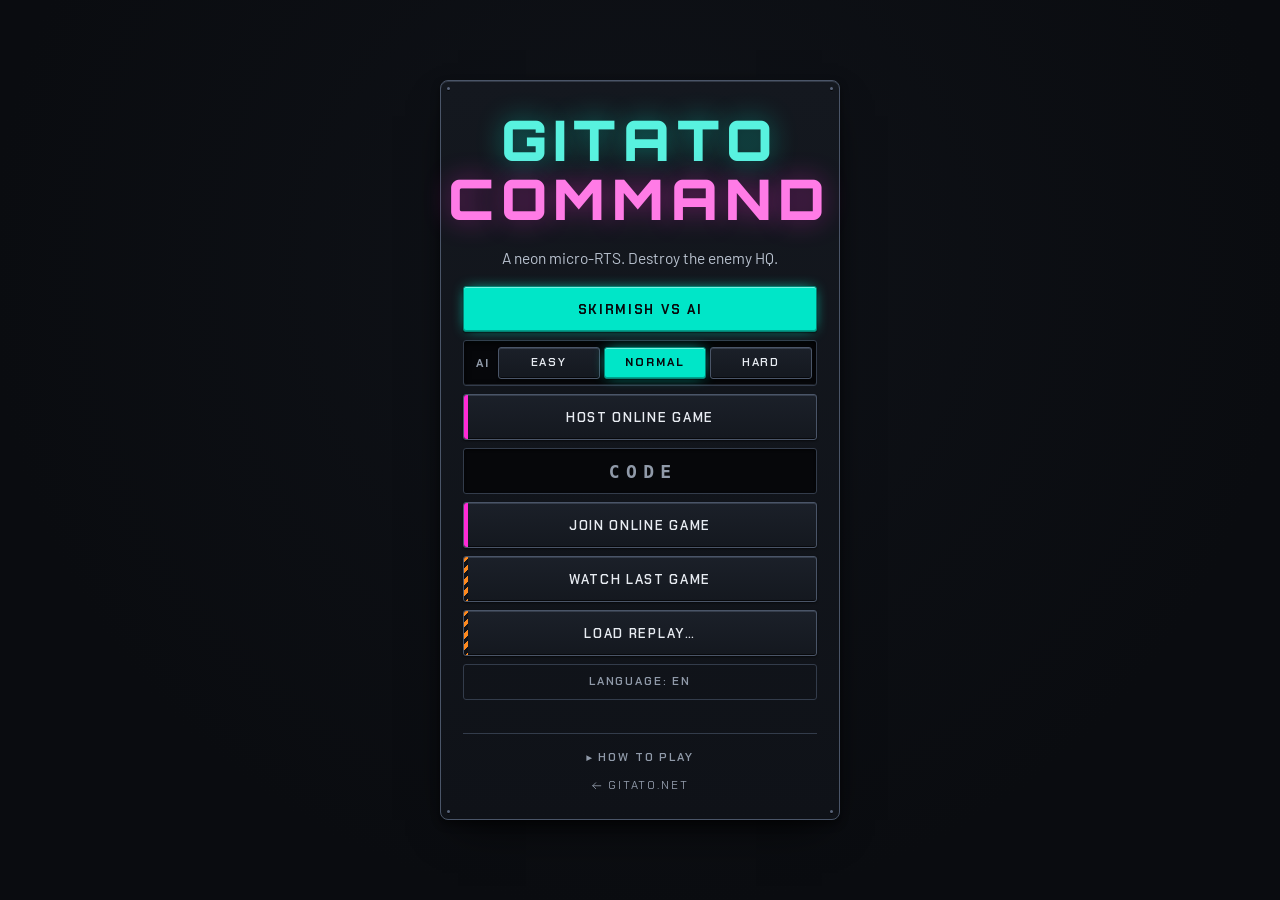
==== commit 12a79ce2: "Overhaul: pause/Android-back handling, settings panel in Gitato Command, focus rings, HUD plates, DS" ====
--- a/rts/index.html
+++ b/rts/index.html
@@ -2,7 +2,7 @@
 <html lang="en">
 <head>
 <meta charset="UTF-8">
-<meta name="viewport" content="width=device-width, initial-scale=1.0, maximum-scale=1.0, user-scalable=no">
+<meta name="viewport" content="width=device-width, initial-scale=1">
 <title>Gitato Command — Multiplayer RTS</title>
 <meta name="description" content="Gitato Command is a free neon micro-RTS you can play in the browser. Harvest crystals, build an army, and destroy the enemy HQ — online against a friend with a room code, or against the AI.">
 <meta property="og:type" content="website">
@@ -10,6 +10,11 @@
 <meta property="og:description" content="A neon micro-RTS in the browser. Online 1v1 with a room code, or skirmish vs the AI.">
 <meta name="theme-color" content="#0A0C10">
 <link rel="icon" href="../icons/icon-192.png">
+<!-- Same URL as the @import in ds.css (one fetch), but discovered by the
+     preload scanner instead of after ds.css has been parsed. -->
+<link rel="preconnect" href="https://fonts.googleapis.com">
+<link rel="preconnect" href="https://fonts.gstatic.com" crossorigin>
+<link href="https://fonts.googleapis.com/css2?family=Orbitron:wght@700;800;900&family=Chakra+Petch:wght@500;600;700&family=Barlow:wght@400;500;600;700&display=swap" rel="stylesheet">
 <link rel="stylesheet" href="ds.css">
 <link rel="stylesheet" href="./style.css">
 </head>
@@ -21,21 +26,21 @@
 <!-- top bar + command card -->
 <div id="hud">
   <div id="topbar">
-    <span id="hud-res" class="gt-num" title="Crystals">◆ 0</span>
-    <span id="hud-sup" class="gt-num" title="Units">⬢ 0/60</span>
+    <span id="hud-res" class="gt-num" title="Crystals"><svg class="gi" aria-hidden="true" focusable="false"><use href="icons.svg#gi-crystal"></use></svg><span class="count">0</span></span>
+    <span id="hud-sup" class="gt-num" title="Units"><svg class="gi" aria-hidden="true" focusable="false"><use href="icons.svg#gi-hex"></use></svg><span class="count">0/60</span></span>
     <span id="hud-color"></span>
     <span id="hud-room" class="gt-num"></span>
     <span id="replaybar">
-      <button id="btn-rp-pause" class="tbtn">⏸</button>
+      <button id="btn-rp-pause" class="tbtn tbtn--icon" title="Pause"><svg class="gi gi-run" aria-hidden="true" focusable="false"><use href="icons.svg#gi-pause"></use></svg><svg class="gi gi-paused" aria-hidden="true" focusable="false"><use href="icons.svg#gi-play"></use></svg></button>
       <button id="btn-rp-1" class="tbtn gt-num active">1×</button>
       <button id="btn-rp-2" class="tbtn gt-num">2×</button>
       <button id="btn-rp-4" class="tbtn gt-num">4×</button>
     </span>
     <span class="spacer"></span>
     <span class="tools">
-      <button id="btn-mine" class="tbtn gt-num" title="Send idle workers to mine (G)">⛏</button>
+      <button id="btn-mine" class="tbtn gt-num" title="Send idle workers to mine (G)"><svg class="gi" aria-hidden="true" focusable="false"><use href="icons.svg#gi-pick"></use></svg><span class="count"></span></button>
       <button id="btn-amove" class="tbtn tbtn--icon" title="Attack-move (A)"><svg class="gi" aria-hidden="true" focusable="false"><use href="icons.svg#gi-sword"></use></svg></button>
-      <button id="btn-mute" class="tbtn" title="Mute (M)">🔊</button>
+      <button id="btn-mute" class="tbtn tbtn--icon" title="Mute (M)"><svg class="gi gi-on" aria-hidden="true" focusable="false"><use href="icons.svg#gi-speaker"></use></svg><svg class="gi gi-off" aria-hidden="true" focusable="false"><use href="icons.svg#gi-mute"></use></svg></button>
       <button id="btn-menu" class="tbtn tbtn--icon" title="Back to menu"><svg class="gi" aria-hidden="true" focusable="false"><use href="icons.svg#gi-menu"></use></svg></button>
     </span>
   </div>
@@ -56,9 +61,30 @@
     <div class="btns">
       <button id="btn-resume" class="mbtn mbtn--primary">Resume</button>
       <button id="btn-pause-restart" class="mbtn">Restart</button>
+      <button id="btn-pause-settings" class="mbtn">Settings</button>
       <button id="btn-pause-quit" class="mbtn mbtn--quiet">Quit to menu</button>
     </div>
     <p id="pause-note" class="tag"></p>
+  </div>
+</div>
+
+<!-- settings (opened from the pause menu; ESC / back returns to it) -->
+<div id="settings" class="panel">
+  <div class="sheet gt-riveted">
+    <span class="gt-rivet" aria-hidden="true"></span>
+    <h1 id="settings-title" class="sheet-title">SETTINGS</h1>
+    <div class="btns">
+      <button id="btn-set-sound" class="mbtn">Sound: ON</button>
+      <div id="set-diffrow" class="diffrow" role="group" aria-labelledby="set-diff-label">
+        <span id="set-diff-label">AI</span>
+        <button id="btn-set-diff-easy" class="tbtn">EASY</button>
+        <button id="btn-set-diff-normal" class="tbtn active">NORMAL</button>
+        <button id="btn-set-diff-hard" class="tbtn">HARD</button>
+      </div>
+      <button id="btn-set-lang" class="mbtn lang mbtn--quiet">Language: EN</button>
+      <button id="btn-set-back" class="mbtn">Back</button>
+    </div>
+    <p id="settings-note" class="tag"></p>
   </div>
 </div>
 
@@ -89,6 +115,7 @@
     </div>
     <input type="file" id="replay-file" accept=".json,application/json" hidden>
     <p id="menu-msg" role="status" aria-live="polite"></p>
+    <button id="btn-cancel" class="mbtn mbtn--quiet" hidden>Cancel</button>
     <details>
       <summary>How to play</summary>
       <ul id="how-list"></ul>
--- a/rts/ds.css
+++ b/rts/ds.css
@@ -54,6 +54,7 @@
   --gt-pl-2:  #1B2029;   /* control fill, raised plate                      */
   --gt-pl-3:  #232A35;   /* hover fill  ← worst-case background for contrast */
   --gt-pl-4:  #2C3441;   /* active / pressed fill                           */
+  --gt-hud:   #0C0F15;   /* opaque HUD fill over live canvas — see .gt-hud  */
 
   /* ═══ EDGES ══════════════════════════════════════════════════════════════
      Opaque, not rgba. v1's translucent hairlines drifted between surfaces and
@@ -68,7 +69,7 @@
      Measured against --gt-pl-3, the lightest surface any text can land on, so
      these are worst-case numbers, not best-case ones. */
   --gt-ink-1: #E8ECF2;   /* primary          12.18:1 on pl-3  AAA           */
-  --gt-ink-2: #B9C2CF;   /* body             7.84:1  on pl-3  AAA           */
+  --gt-ink-2: #B9C2CF;   /* body             8.03:1  on pl-3  AAA           */
   --gt-ink-3: #909AA9;   /* meta, captions   5.08:1  on pl-3  AA            */
   --gt-ink-4: #6B7484;   /* NEVER TEXT       3.06:1 — dividers, inert glyphs */
   --gt-ink-on-lit: #07090C;  /* the only colour allowed on a lit face       */
@@ -142,6 +143,8 @@
   --gt-track-logo:  .12em;   /* logotype — brand signature  */
   --gt-track-head:  .08em;   /* 19-30px headings            */
   --gt-track-hero:  .05em;   /* 52-118px display            */
+  --gt-track-serial: .14em;  /* 11px mono serials           */
+  --gt-track-badge:  .10em;  /* 11px mono badges            */
 
   --gt-lh-tight: 1.05;
   --gt-lh-head:  1.2;
@@ -193,15 +196,8 @@
 
   /* ═══ HAZARD & TEXTURE ═══════════════════════════════════════════════════ */
   --gt-hz-pitch: 18px;
-  --gt-hz-caution: repeating-linear-gradient(135deg,
-      var(--gt-yellow) 0 calc(var(--gt-hz-pitch) / 2),
-      #101319 calc(var(--gt-hz-pitch) / 2) var(--gt-hz-pitch));
-  --gt-hz-danger: repeating-linear-gradient(135deg,
-      var(--gt-red) 0 calc(var(--gt-hz-pitch) / 2),
-      #101319 calc(var(--gt-hz-pitch) / 2) var(--gt-hz-pitch));
-  --gt-hz-inert: repeating-linear-gradient(135deg,
-      var(--gt-edge-hair) 0 calc(var(--gt-hz-pitch) / 2),
-      transparent calc(var(--gt-hz-pitch) / 2) var(--gt-hz-pitch));
+  /* The --gt-hz-* gradients are declared below with bloom, NOT here — see the
+     note under the theme block. */
 
   /* ═══ PATTERN CHANNEL ════════════════════════════════════════════════════
      For charts, meters and team colours, i.e. anywhere several series sit side
@@ -248,7 +244,7 @@
      single biggest accessibility gap v2 closes. */
   --gt-focus-ink: #FFFFFF;
   --gt-focus-gap: var(--gt-sub-0);
-  --gt-focus-ring: 0 0 0 2px var(--gt-focus-gap), 0 0 0 4px var(--gt-focus-ink);
+  /* --gt-focus-ring is declared below with bloom, NOT here — same trap. */
 
   /* ═══ LAYOUT ═════════════════════════════════════════════════════════════ */
   --gt-wrap:      1120px;
@@ -327,6 +323,13 @@
 
    The fix is to re-declare bloom on the same elements that re-declare the
    signal, so the substitution happens with the right value in scope.
+
+   The same applies to EVERY token whose value contains var(): the focus ring
+   (reads --gt-focus-gap/--gt-focus-ink) and the hazard gradients (read
+   --gt-hz-pitch and the signal colours) live here for the same reason. A token
+   that is declared only on :root and built from var() cannot be retuned by a
+   descendant — measured: --gt-hz-pitch set to 40px on body left .gt-hazard at
+   9px/18px while the gradients sat in :root.
    ═══════════════════════════════════════════════════════════════════════════ */
 :root,
 [data-gt],
@@ -335,6 +338,16 @@
   --gt-bloom-sm: 0 0 14px -4px var(--gt-sig);
   --gt-bloom:    0 0 22px -4px var(--gt-sig), 0 0 52px -18px var(--gt-sig);
   --gt-bloom-lg: 0 0 30px -4px var(--gt-sig), 0 0 90px -22px var(--gt-sig);
+  --gt-focus-ring: 0 0 0 2px var(--gt-focus-gap), 0 0 0 4px var(--gt-focus-ink);
+  --gt-hz-caution: repeating-linear-gradient(135deg,
+      var(--gt-yellow) 0 calc(var(--gt-hz-pitch) / 2),
+      #101319 calc(var(--gt-hz-pitch) / 2) var(--gt-hz-pitch));
+  --gt-hz-danger: repeating-linear-gradient(135deg,
+      var(--gt-red) 0 calc(var(--gt-hz-pitch) / 2),
+      #101319 calc(var(--gt-hz-pitch) / 2) var(--gt-hz-pitch));
+  --gt-hz-inert: repeating-linear-gradient(135deg,
+      var(--gt-edge-hair) 0 calc(var(--gt-hz-pitch) / 2),
+      transparent calc(var(--gt-hz-pitch) / 2) var(--gt-hz-pitch));
 }
 
 /* ═══════════════════════════════════════════════════════════════════════════
@@ -342,18 +355,9 @@
    ds.css into an existing page changes nothing until you ask it to.
    ═══════════════════════════════════════════════════════════════════════════ */
 
-/* ── Focus. One rule, everything that can take it. ────────────────────────── */
-.gt-focusable:focus-visible,
-.gt-btn:focus-visible,
-.gt-plate:focus-visible,
-.gt-card:focus-visible,
-.gt-chip:focus-visible,
-.gt-input:focus-visible {
-  outline: none;
-  box-shadow: var(--gt-focus-ring);
-}
-/* On a lit face the ring inverts so it never disappears into the fill. */
-.gt-plate:focus-visible { --gt-focus-ink: #07090C; --gt-focus-gap: #FFFFFF; }
+/* Focus lives at the very END of this file — see the block after the components.
+   Putting it here, before the hover rules, is what the first draft did, and hover
+   won every tie. */
 
 /* Both plate classes get used on <a> as often as on <button>, and an anchor
    arrives with an underline and the UA link colour. Reset both here rather than
@@ -419,12 +423,24 @@
   box-shadow: var(--gt-e-1), var(--gt-bloom-sm);
 }
 .gt-btn:active { transform: translateY(1px); background: var(--gt-pl-4); }
-.gt-btn[disabled] { opacity: .45; cursor: not-allowed; transform: none; }
+/* Disabled is a stated condition, not a dimmer switch: ink-3 on pl-1 (6.25:1)
+   instead of opacity .45, which measured 3.72:1 and dimmed the frame with the
+   text. The :hover/:active matches are (0,3,0) so the hover rule above cannot
+   light a disabled button. */
+.gt-btn[disabled], .gt-btn[aria-disabled="true"],
+.gt-btn[disabled]:hover, .gt-btn[disabled]:active,
+.gt-btn[aria-disabled="true"]:hover, .gt-btn[aria-disabled="true"]:active {
+  color: var(--gt-ink-3);
+  background: var(--gt-pl-1);
+  border-color: var(--gt-edge-hair);
+  box-shadow: none;
+  cursor: not-allowed; transform: none;
+}
 /* Left edge bar — a second, non-colour channel for "this one is active". */
 .gt-btn--marked::before {
-  content: ""; position: absolute; left: 0; top: 0; bottom: 0; width: 3px;
+  content: ""; position: absolute; inset-inline-start: 0; inset-block: 0; width: 3px;
   background: var(--gt-sig); opacity: .85;
-  border-radius: var(--gt-r-2) 0 0 var(--gt-r-2);
+  border-start-start-radius: var(--gt-r-2); border-end-start-radius: var(--gt-r-2);
 }
 .gt-btn--ghost {
   background: transparent; border-color: var(--gt-edge-hair); box-shadow: none;
@@ -501,7 +517,7 @@
   padding: 3px 8px;
   font-family: var(--gt-font-mono);
   font-size: var(--gt-t-xs); font-weight: 700;
-  letter-spacing: .1em;
+  letter-spacing: var(--gt-track-badge);
   color: var(--gt-ink-3);
   background: var(--gt-sub-1);
   border: 1px solid var(--gt-edge-hair);
@@ -521,7 +537,9 @@
   box-shadow: inset 0 1px 3px rgba(0, 0, 0, .7);
   transition: border-color var(--gt-d-2) var(--gt-ease-soft);
 }
-.gt-input::placeholder { color: var(--gt-ink-4); }
+/* ink-3, not ink-4: placeholder is text and measured 4.27:1 on void with ink-4.
+   ink-3 measures 7.08:1 on void and 6.25:1 on pl-1. */
+.gt-input::placeholder { color: var(--gt-ink-3); }
 .gt-input:hover { border-color: var(--gt-edge-bezel); }
 .gt-input:focus-visible { border-color: var(--gt-sig); }
 
@@ -553,10 +571,10 @@
   background: var(--gt-edge-lip); box-shadow: 0 1px 0 rgba(0, 0, 0, .7);
   pointer-events: none;
 }
-.gt-riveted::before { left: 6px; top: 6px; }
-.gt-riveted::after  { right: 6px; top: 6px; }
-.gt-riveted > .gt-rivet::before { left: 6px; bottom: 6px; }
-.gt-riveted > .gt-rivet::after  { right: 6px; bottom: 6px; }
+.gt-riveted::before { inset-inline-start: 6px; inset-block-start: 6px; }
+.gt-riveted::after  { inset-inline-end: 6px;   inset-block-start: 6px; }
+.gt-riveted > .gt-rivet::before { inset-inline-start: 6px; inset-block-end: 6px; }
+.gt-riveted > .gt-rivet::after  { inset-inline-end: 6px;   inset-block-end: 6px; }
 
 /* ── HUD over live canvas ─────────────────────────────────────────────────────
    A translucent panel over a WebGL surface has no contrast guarantee: whatever
@@ -580,7 +598,6 @@
   box-shadow: var(--gt-e-1);
   backdrop-filter: none;
 }
-:root { --gt-hud: #0C0F15; }
 
 /* ── Texture overlay ──────────────────────────────────────────────────────────
    Both layers sit BELOW content, not over it. An overlay-blended grain on top of
@@ -605,11 +622,23 @@
 [data-gt="rltracker"] .gt-grain { display: none; }
 
 /* ── Icons ────────────────────────────────────────────────────────────────── */
+/* The stroke defaults are repeated here on purpose. icons.svg carries its own
+   <style> block, and when a symbol is pulled in with <use href="icons.svg#…">
+   the clone lands in a shadow tree — whether the source document's stylesheet
+   reaches it is not something to bet a whole icon set on. Without a fallback the
+   failure mode is every icon rendering as a solid black blob. With one, the worst
+   case is that a handful of deliberately-solid marks (play, record, dot) come
+   through as outlines. */
 .gi {
   width: 1.15em; height: 1.15em;
   flex: none;
   color: currentColor;
   vertical-align: -.16em;
+  fill: none;
+  stroke: currentColor;
+  stroke-width: 1.75;
+  stroke-linecap: round;
+  stroke-linejoin: round;
 }
 .gi--lg { width: 1.5em; height: 1.5em; }
 .gi--sm { width: 1em; height: 1em; }
@@ -638,13 +667,76 @@
 /* ink-3, not ink-4. The first draft used ink-4 here and measured 4.15:1 — under
    AA. The rule that ink-4 never carries text applies to this file too. */
 .gt-serial { font-family: var(--gt-font-mono); font-size: var(--gt-t-xs);
-             letter-spacing: .14em; color: var(--gt-ink-3); }
+             letter-spacing: var(--gt-track-serial); color: var(--gt-ink-3); }
 /* Numerals that change in place — scores, timers, meters — must not reflow. */
 .gt-num { font-family: var(--gt-font-ui); font-variant-numeric: tabular-nums;
           font-feature-settings: "tnum" 1; letter-spacing: .02em; }
 
 /* ── Selection ────────────────────────────────────────────────────────────── */
-::selection { background: var(--gt-sig); color: var(--gt-ink-on-lit); }
+/* Scoped to a themed subtree, so a page that has not opted in keeps the UA
+   highlight — a bare ::selection restyled every page this file was dropped into. */
+[data-gt] ::selection, [data-gt]::selection,
+[class*="gt-"] ::selection, [class*="gt-"]::selection {
+  background: var(--gt-sig); color: var(--gt-ink-on-lit);
+}
+
+/* ═══════════════════════════════════════════════════════════════════════════
+   FOCUS — last on purpose.
+
+   Two things went wrong here in the first draft, both measured in Chrome:
+
+   1. The focus block sat above the components. `.gt-btn:focus-visible` and
+      `.gt-btn:hover` are both (0,2,0), so on a tie the later rule wins — and
+      hover was later. A keyboard user whose mouse happened to rest on the
+      button got the hover shadow instead of the ring. On `.gt-btn--ghost`,
+      whose hover sets `box-shadow: none`, they got NO visible focus at all.
+      That is WCAG 2.4.7 failing in the one situation nobody tests.
+      Fix: same specificity, but last. Ties now go to focus.
+
+   2. `.gt-plate:focus-visible { --gt-focus-ink: …; --gt-focus-gap: … }` was
+      dead code. --gt-focus-ring was declared on :root, so its var()s resolved
+      there; re-declaring the two inputs on a descendant could not reach it. Same
+      trap as the bloom tokens. Measured: the ring on a plate was byte-identical
+      to the ring at :root.
+      So the ring is written out at the use site below (the var()s resolve on the
+      focused element itself), and --gt-focus-ring is re-declared in the theme
+      block for surfaces that read the token. A control that sets
+      --gt-focus-ink/--gt-focus-gap on itself now gets what it asked for.
+      The polarity stays un-inverted deliberately — a near-black gap against a
+      lit plate with a white outer edge against the dark page is the readable
+      combination. Inverting puts a #07090C ring on a #0A0C10 substrate (1.02:1)
+      and a white band on a cyan fill (1.60:1). Do not invert it.
+
+   3. clip-path clips an element's OWN outer box-shadow, so the outer ring is
+      never painted on .gt-plate — measured: every pixel 1-4px outside the edge
+      stayed the page colour, in every theme, --gt-r-cut: 0 included. Lit faces
+      get the ring drawn inside the edge instead: white at the edge, the dark
+      gap against the lit fill. Measured visible at +0/+1px and +3px.
+   ═══════════════════════════════════════════════════════════════════════════ */
+.gt-focusable:focus-visible,
+.gt-btn:focus-visible,
+.gt-plate:focus-visible,
+.gt-card:focus-visible,
+.gt-chip:focus-visible,
+.gt-input:focus-visible {
+  outline: none;
+  box-shadow: 0 0 0 2px var(--gt-focus-gap), 0 0 0 4px var(--gt-focus-ink);
+}
+/* Hover rules that also set box-shadow must not out-specify this. If a surface
+   adds one like `.gt-btn:hover:not(:disabled)` — (0,3,0), because :not() takes
+   its argument's specificity — it will win again. Match it here if so. */
+.gt-btn:hover:focus-visible,
+.gt-btn--ghost:hover:focus-visible,
+a.gt-card:hover:focus-visible,
+.gt-plate:hover:focus-visible {
+  box-shadow: 0 0 0 2px var(--gt-focus-gap), 0 0 0 4px var(--gt-focus-ink);
+}
+/* Lit faces — see point 3 above. One ring for every lit control. */
+.gt-plate:focus-visible,
+.gt-plate:hover:focus-visible,
+.gt-chip--lit:focus-visible {
+  box-shadow: inset 0 0 0 2px var(--gt-focus-ink), inset 0 0 0 4px var(--gt-ink-on-lit);
+}
 
 /* ═══════════════════════════════════════════════════════════════════════════
    MOTION PREFERENCE
@@ -658,7 +750,7 @@
     transition-duration: .01ms !important;
     scroll-behavior: auto !important;
   }
-  .gt-plate:hover, .gt-btn:active, a.gt-card:hover { transform: none; }
+  .gt-plate:hover, .gt-plate:active, .gt-btn:active, a.gt-card:hover { transform: none; }
 }
 
 /* ═══════════════════════════════════════════════════════════════════════════
@@ -670,6 +762,26 @@
     border: 1px solid ButtonBorder;
     clip-path: none;
   }
-  .gt-plate:focus-visible, .gt-btn:focus-visible,
-  .gt-card:focus-visible, .gt-input:focus-visible { outline: 3px solid Highlight; }
-}
+  /* The marked bar and the hazard band are backgrounds, and backgrounds are
+     dropped here — measured: both vanished. Redraw them in system colours. */
+  .gt-btn--marked::before { background: CanvasText; forced-color-adjust: none; }
+  .gt-hazard { height: 0; background: none; box-shadow: none; border-top: 4px dashed CanvasText; }
+  .gt-plate:focus-visible, .gt-btn:focus-visible, .gt-card:focus-visible,
+  .gt-chip:focus-visible, .gt-input:focus-visible { outline: 3px solid Highlight; }
+}
+
+/* ═══════════════════════════════════════════════════════════════════════════
+   PRINT. Browsers drop backgrounds on paper by default (print-color-adjust:
+   economy), which leaves the light ink ramp on white — measured 1.19:1 for
+   ink-1, 2.85:1 for ink-3. Text goes black, the texture layers and hazard bands
+   go away, and plates become outlined boxes.
+   ═══════════════════════════════════════════════════════════════════════════ */
+@media print {
+  .gt-grain, .gt-vignette, .gt-hazard { display: none; }
+  .gt-body, .gt-label, .gt-serial, .gt-tagline, .gt-chip, .gt-badge, .gt-btn,
+  .gt-btn[disabled], .gt-btn[aria-disabled="true"],
+  .gt-card, .gt-card--soon .gt-card__title, .gt-h1, .gt-h2, .gt-logo, .gt-num,
+  .gt-input, .gt-plate[disabled], .gt-plate[aria-disabled="true"] { color: #000; }
+  .gt-plate { color: #000; background: #fff; box-shadow: none; clip-path: none; border: 1px solid #000; }
+  .gt-card, .gt-panel, .gt-btn, .gt-chip, .gt-badge, .gt-input { background: #fff; box-shadow: none; border-color: #000; }
+}
--- a/rts/style.css
+++ b/rts/style.css
@@ -254,11 +254,19 @@
   box-shadow: 0 1px 0 rgba(0, 0, 0, .6), 0 6px 18px -12px rgba(0, 0, 0, .9);
   font-size: var(--gt-t-base); font-weight: 700;
   z-index: 10;
-  /* Nudges the remaining glyph counters (◆ ⬢ ⛏ ⏸) that js/main.js writes as
-     text into monochrome text presentation, so they sit with the sprite icons
-     instead of against them. Ignored where unsupported. */
+  /* Nudges the remaining text glyphs (the queue line's ▲ ■ ● ▶ ⛏ that
+     js/main.js writes into #sel-info) into monochrome text presentation, so
+     they sit with the sprite icons instead of against them. Ignored where
+     unsupported. */
   font-variant-emoji: text;
 }
+/* Counters: sprite + number. js/main.js writes only the .count span. */
+#hud-res, #hud-sup { display: inline-flex; align-items: center; gap: var(--gt-s-1); }
+#btn-mine .count:empty { display: none; }
+/* Glyph swaps are class toggles (js/main.js, js/input.js): two sprites, one shown. */
+#btn-rp-pause .gi-paused, #btn-rp-pause.is-paused .gi-run,
+#btn-mute .gi-off, #btn-mute.is-muted .gi-on { display: none; }
+#btn-rp-pause.is-paused .gi-paused, #btn-mute.is-muted .gi-off { display: block; }
 #topbar span, #topbar button { white-space: nowrap; }
 #topbar .spacer { flex: 1; min-width: 0; }
 /* The right-hand tool cluster wraps as one block and stays right-aligned, so
@@ -266,10 +274,15 @@
 #topbar .tools { display: flex; align-items: center; gap: var(--gt-s-2); margin-left: auto; }
 #hud-res { color: var(--gt-green-ink); }
 #hud-sup { color: var(--gt-ink-1); }
-/* #hud-color's colour is set inline by js/main.js to the live player colour —
-   the same hue as that player's units on the canvas. The label spells the
-   colour out in words, so the meaning does not rest on the hue. */
+/* #hud-color and #over-title take their colour from a class js/main.js sets
+   (.p0 / .p1 = the two players' ink tokens, the same hues as their units on
+   the canvas; .replay / .lost = amber / red ink). The label spells the colour
+   out in words, so the meaning does not rest on the hue. */
 #hud-color { font-weight: 700; letter-spacing: var(--gt-track-head); }
+#hud-color.p0, #over-title.p0 { color: var(--gt-sig-ink); }
+#hud-color.p1, #over-title.p1 { color: var(--gt-sig-2-ink); }
+#hud-color.replay, #over-title.replay { color: var(--gt-amber-ink); }
+#over-title.lost { color: var(--gt-red-ink); }
 #hud-room { color: var(--gt-amber-ink); font-size: var(--gt-t-sm); }
 
 /* Idle workers waiting: ink + edge + a corner dot, so it is not a colour-only
@@ -288,6 +301,16 @@
   border-color: var(--gt-amber-dk);
 }
 #btn-amove.active:hover { background: var(--gt-warn); border-color: var(--gt-amber-dk); }
+
+/* Focus wins over hover and over lit plates (see the ds.css note on (0,2,0)
+   ties): the :focus-visible rules above lose to the later hover/.active rules
+   at equal specificity, so the ring vanished under the pointer and never
+   showed on an engaged segment. */
+.mbtn:hover:focus-visible, .tbtn:hover:focus-visible, .cbtn:hover:focus-visible,
+.tbtn.active:focus-visible, .tbtn.active:hover:focus-visible,
+.mbtn--primary:hover:focus-visible, .mbtn--online:hover:focus-visible,
+.mbtn--replay:hover:focus-visible, .mbtn--quiet:hover:focus-visible,
+#btn-amove.active:focus-visible, #btn-amove.active:hover:focus-visible { box-shadow: var(--gt-focus-ring); }
 
 #replaybar { display: none; align-items: center; gap: var(--gt-s-1); }
 #replaybar.show { display: flex; }
@@ -319,7 +342,10 @@
   min-height: 1.1em; margin-bottom: var(--gt-s-1);
 }
 #card { display: flex; flex-wrap: wrap; gap: var(--gt-s-1); }
-#sel-info:has(+ #card:empty) { display: none; } /* #sel-info precedes #card in the DOM */
+#sel-info:empty { display: none; }
+/* Nothing selected (and, in replay, nothing to describe): hide the plate, not
+   just its label — an empty 18px box sat in the corner between selections. */
+#cardwrap:has(#card:empty):has(#sel-info:empty) { display: none; }
 /* badges js/main.js injects into #sel-info */
 .abadge { color: var(--gt-green-ink); font-weight: 700; }
 .qline  { color: var(--gt-plum-ink);  font-weight: 700; font-variant-numeric: tabular-nums; }
@@ -420,7 +446,7 @@
   border-radius: var(--gt-r-2);
   box-shadow: inset 0 2px 6px rgba(0, 0, 0, .75), inset 0 -1px 0 var(--gt-lip);
 }
-#diff-label {
+#diff-label, #set-diff-label {
   color: var(--gt-ink-3);
   font-size: var(--gt-t-xs); font-weight: 700;
   letter-spacing: var(--gt-track-label);
@@ -446,7 +472,8 @@
   text-indent: .35em;   /* re-centres text that trailing letter-spacing shifts */
   color: var(--gt-ink-1);
 }
-#join-code::placeholder { color: var(--gt-ink-4); letter-spacing: .35em; }
+/* ink-3, not ink-4: ink-4 measured 4.27:1 on the sunken field (AA needs 4.5). */
+#join-code::placeholder { color: var(--gt-ink-3); letter-spacing: .35em; }
 
 #menu-msg {
   color: var(--gt-warn-ink);
@@ -455,6 +482,8 @@
   font-weight: 700;
   font-size: var(--gt-t-sm); letter-spacing: var(--gt-track-label);
 }
+/* .mbtn's display would otherwise beat the UA's [hidden] rule */
+#btn-cancel[hidden] { display: none; }
 
 /* ---------- how-to-play ---------- */
 .panel details {
@@ -541,8 +570,18 @@
   .sheet { padding: var(--gt-s-5) var(--gt-s-4) var(--gt-s-4); }
 }
 
-/* Short viewports: keep the whole menu column reachable without scrolling. */
-@media (max-height: 720px) {
+/* Touch: every HUD, segment and command-card button reaches the 44px target.
+   The burger is the only way to pause without a keyboard, and it was 32px. */
+@media (pointer: coarse) {
+  :root { --rts-tbtn-h: 44px; }
+  .mbtn--quiet { min-height: 44px; }
+  .panel summary, .foot a { min-height: 44px; padding-block: .6em; }
+}
+
+/* Short viewports: keep the whole menu column reachable without scrolling.
+   (800, not 720: at 1366×768 the sheet measured 739px + 2×22px padding = 15px
+   of overflow and a scrollbar.) */
+@media (max-height: 800px) {
   :root { --rts-btn-h: 40px; }
   .sheet { gap: var(--gt-s-3); padding: var(--gt-s-5) var(--gt-s-4) var(--gt-s-4); }
   .sheet-logo { font-size: var(--gt-t-2xl); }
